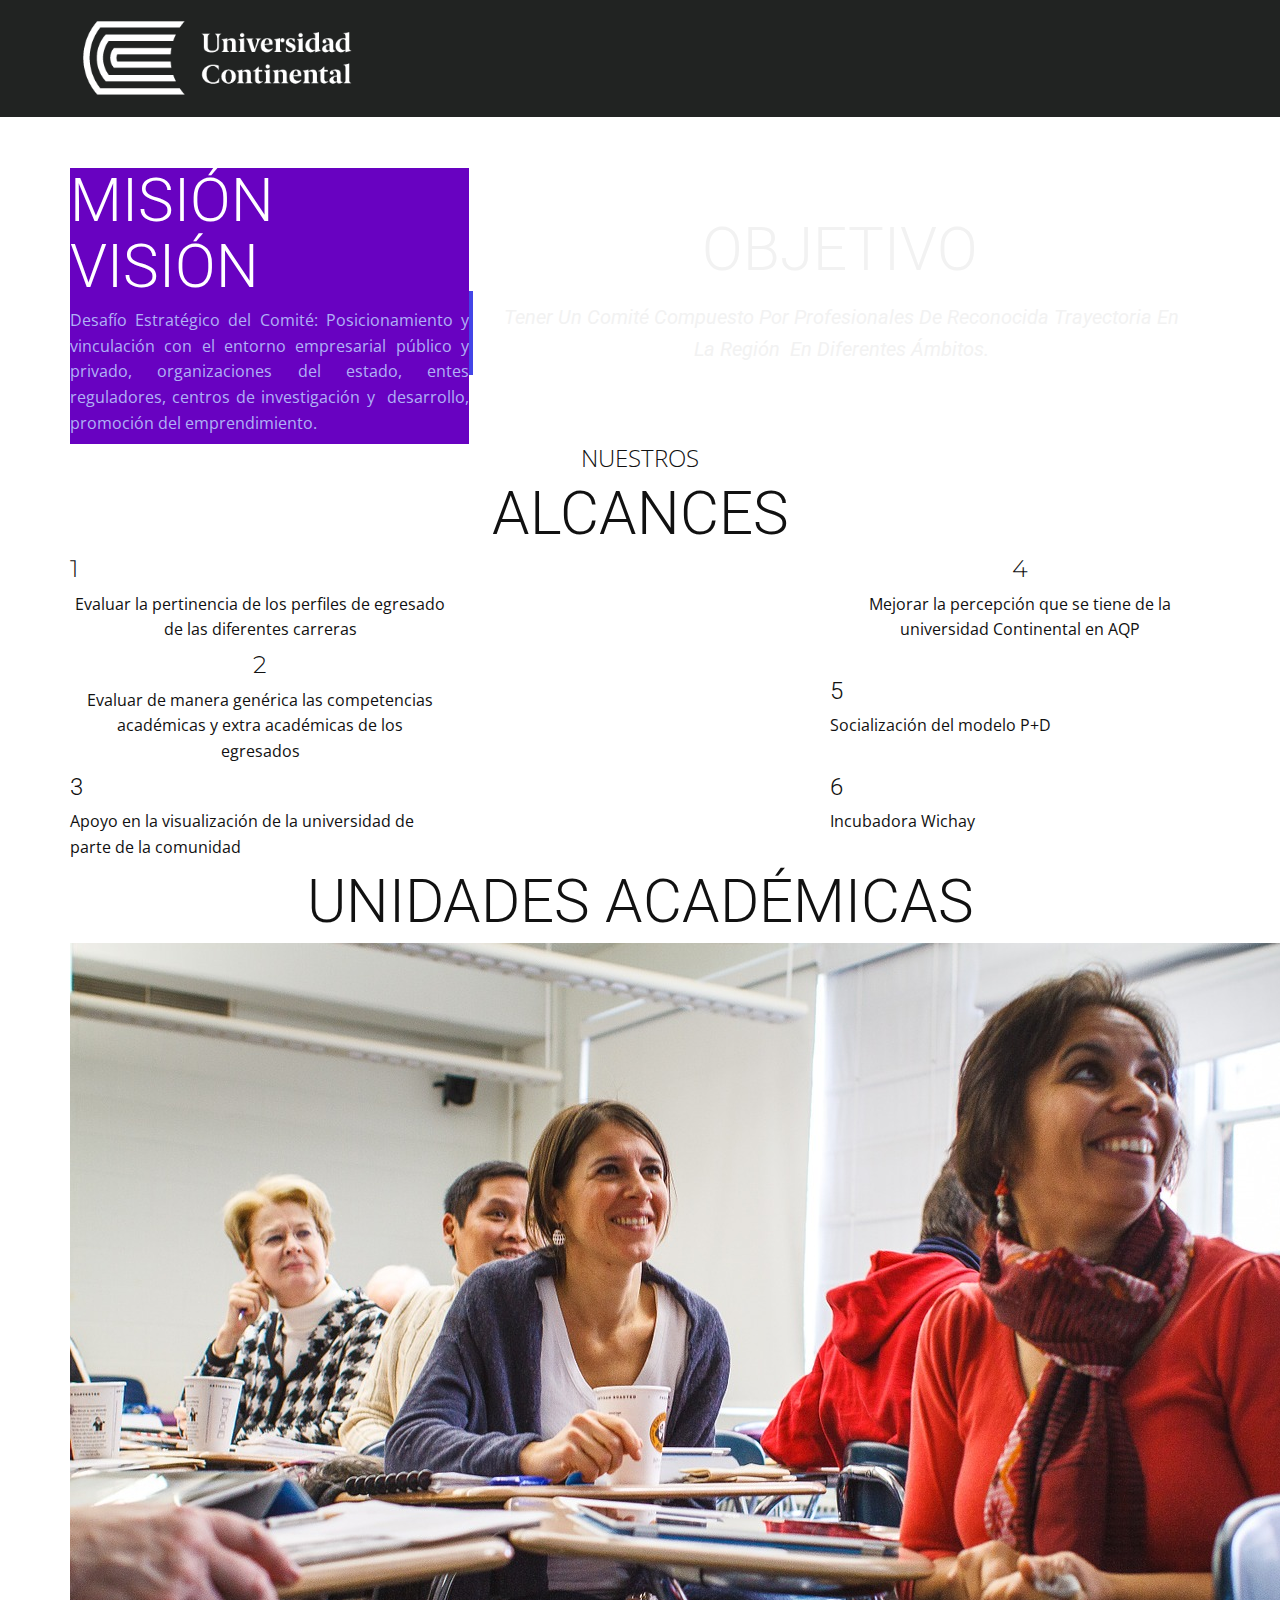
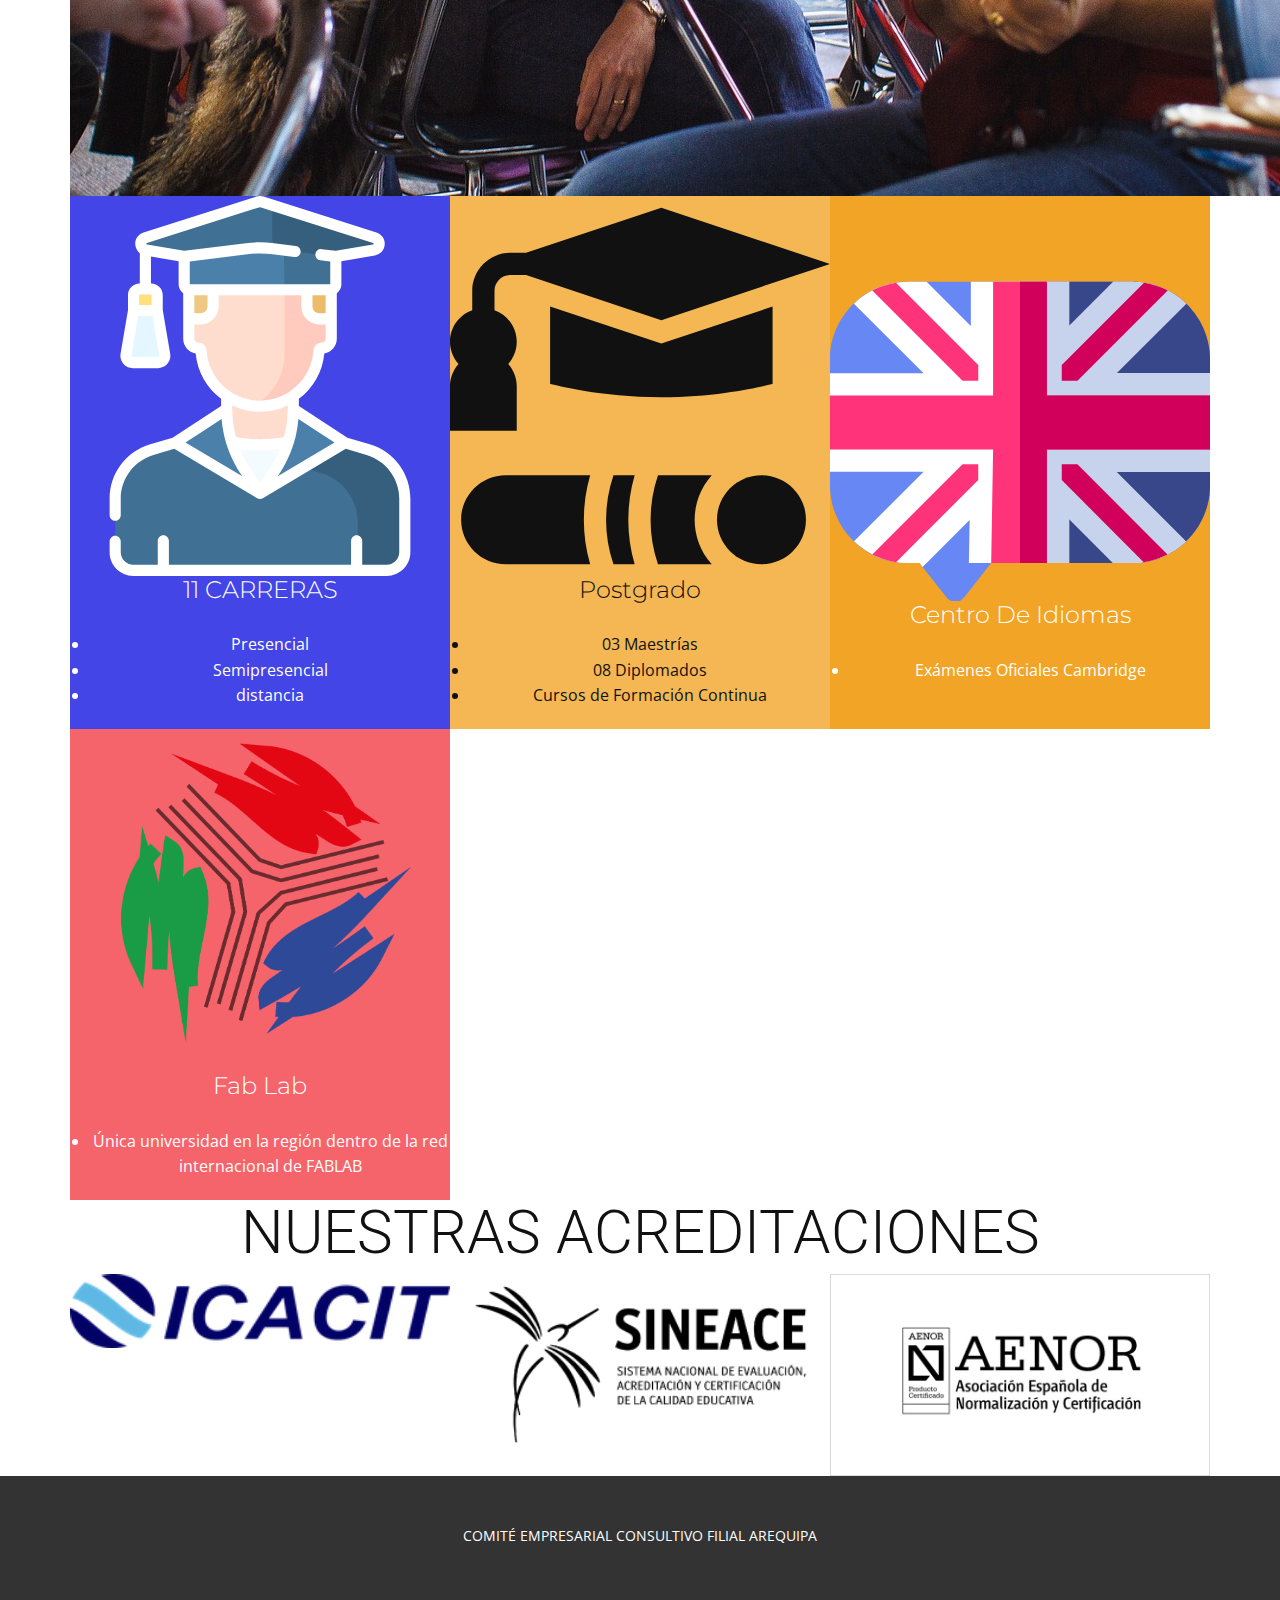
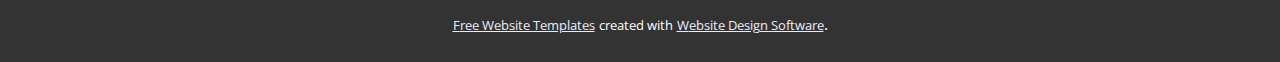
==== index.html @ 13a8678d "Add files via upload" ====
<!DOCTYPE html>
<html style="font-size: 16px;">
  <head>
    <meta name="viewport" content="width=device-width, initial-scale=1.0">
    <meta charset="utf-8">
    <meta name="keywords" content="ProfessionalFinance services, Our Services, About Us &amp; Our Work, 16, 700, 37, 40, Business Plan Services, 1, 2, 3, Our Clients Say, Our Clients Say">
    <meta name="description" content="">
    <meta name="page_type" content="np-template-header-footer-from-plugin">
    <title>Casa</title>
    <link rel="stylesheet" href="nicepage.css" media="screen">
<link rel="stylesheet" href="Casa.css" media="screen">
    <script class="u-script" type="text/javascript" src="jquery.js" defer=""></script>
    <script class="u-script" type="text/javascript" src="nicepage.js" defer=""></script>
    <meta name="generator" content="Nicepage 3.10.2, nicepage.com">
    <link id="u-theme-google-font" rel="stylesheet" href="https://fonts.googleapis.com/css?family=Montserrat:100,100i,200,200i,300,300i,400,400i,500,500i,600,600i,700,700i,800,800i,900,900i|Open+Sans:300,300i,400,400i,600,600i,700,700i,800,800i">
    <link id="u-page-google-font" rel="stylesheet" href="https://fonts.googleapis.com/css?family=Roboto:100,100i,300,300i,400,400i,500,500i,700,700i,900,900i">
    
    
    
    
    
    
    <script type="application/ld+json">{
		"@context": "http://schema.org",
		"@type": "Organization",
		"name": "",
		"url": "index.html",
		"logo": "images/logo_uc_blanco_1.png"
}</script>
    <meta property="og:title" content="Casa">
    <meta property="og:type" content="website">
    <meta name="theme-color" content="#4345e7">
    <link rel="canonical" href="index.html">
    <meta property="og:url" content="index.html">
  </head>
  <body data-home-page="Casa.html" data-home-page-title="Casa" class="u-body"><header class="u-clearfix u-custom-color-2 u-header u-sticky u-header" id="sec-3cd6"><div class="u-clearfix u-sheet u-valign-middle-lg u-valign-middle-md u-valign-middle-xl u-sheet-1">
        <a href="https://nicepage.com" class="u-image u-logo u-image-1" data-image-width="406" data-image-height="143">
          <img src="images/logo_uc_blanco_1.png" class="u-logo-image u-logo-image-1" data-image-width="232.3077">
        </a>
      </div></header>
    <section class="u-align-center u-clearfix u-image u-shading u-section-1" id="carousel_ea40" data-image-width="800" data-image-height="500">
      <div class="u-clearfix u-sheet u-valign-middle u-sheet-1">
        <h2 class="u-text u-text-body-alt-color u-text-1">COMITÉ CONSULTIVO FILIAL AREQUIPA</h2>
      </div>
    </section>
    <section class="u-clearfix u-image u-section-2" id="carousel_1206">
      <div class="u-clearfix u-sheet u-valign-middle u-sheet-1">
        <div class="u-clearfix u-layout-wrap u-layout-wrap-1">
          <div class="u-layout">
            <div class="u-layout-row">
              <div class="u-container-style u-custom-color-1 u-layout-cell u-left-cell u-size-21-lg u-size-21-xl u-size-23-md u-size-23-sm u-size-23-xs u-layout-cell-1">
                <div class="u-container-layout u-container-layout-1">
                  <h1 class="u-align-left u-custom-font u-font-roboto u-text u-text-1">mISIÓN VISIÓN</h1>
                  <p class="u-align-justify u-large-text u-text u-text-palette-1-light-2 u-text-variant u-text-2">Desafío Estratégico del Comité: Posicionamiento y vinculación con el entorno empresarial público y privado, organizaciones del estado, entes reguladores, centros de investigación y&nbsp; desarrollo, promoción del emprendimiento.</p>
                </div>
              </div>
              <div class="u-align-center u-container-style u-layout-cell u-right-cell u-size-37-md u-size-37-sm u-size-37-xs u-size-39-lg u-size-39-xl u-layout-cell-2">
                <div class="u-container-layout u-valign-middle u-container-layout-2">
                  <h1 class="u-custom-font u-font-roboto u-text u-text-grey-5 u-text-3">oBJETIVO</h1>
                  <blockquote class="u-custom-font u-font-roboto u-text u-text-default u-text-grey-5 u-text-4">Tener Un Comité Compuesto Por Profesionales De Reconocida Trayectoria En La Región&nbsp;&nbsp;En Diferentes Ámbitos.</blockquote>
                </div>
              </div>
            </div>
          </div>
        </div>
      </div>
    </section>
    <section class="u-align-center u-clearfix u-white u-section-3" id="carousel_85ff">
      <div class="u-clearfix u-sheet u-valign-bottom-lg u-valign-bottom-xl u-sheet-1">
        <h4 class="u-custom-font u-text u-text-font u-text-1">NUESTROS</h4>
        <h1 class="u-custom-font u-font-roboto u-text u-text-2">aLCANCES</h1>
        <div class="u-clearfix u-expanded-width-md u-expanded-width-sm u-expanded-width-xs u-layout-wrap u-layout-wrap-1">
          <div class="u-gutter-0 u-layout">
            <div class="u-layout-row">
              <div class="u-size-20 u-size-30-md">
                <div class="u-layout-col">
                  <div class="u-align-center-lg u-align-center-md u-align-center-sm u-align-center-xs u-container-style u-layout-cell u-size-20 u-layout-cell-1">
                    <div class="u-container-layout u-container-layout-1">
                      <h4 class="u-align-left-xl u-text u-text-3">1</h4>
                      <p class="u-text u-text-4">Evaluar la pertinencia de los perfiles de egresado de las diferentes carreras</p>
                    </div>
                  </div>
                  <div class="u-align-center-lg u-align-center-md u-align-center-sm u-align-center-xs u-container-style u-layout-cell u-size-20 u-layout-cell-2">
                    <div class="u-container-layout u-container-layout-2">
                      <h4 class="u-text u-text-5">2</h4>
                      <p class="u-text u-text-6">Evaluar de manera genérica las competencias académicas y extra académicas de los <br>egresados
                      </p>
                    </div>
                  </div>
                  <div class="u-align-center-lg u-align-center-md u-align-center-sm u-align-center-xs u-align-left-xl u-container-style u-layout-cell u-size-20 u-layout-cell-3">
                    <div class="u-container-layout u-container-layout-3">
                      <h4 class="u-custom-font u-font-roboto u-text u-text-default u-text-7">3</h4>
                      <p class="u-text u-text-default u-text-8">Apoyo en la visualización de la universidad de parte de la comunidad</p>
                    </div>
                  </div>
                </div>
              </div>
              <div class="u-size-20 u-size-30-md">
                <div class="u-layout-col">
                  <div class="u-container-style u-image u-layout-cell u-size-60 u-image-1" data-image-width="1280" data-image-height="732">
                    <div class="u-container-layout u-container-layout-4"></div>
                  </div>
                </div>
              </div>
              <div class="u-size-20 u-size-60-md">
                <div class="u-layout-col">
                  <div class="u-align-center-lg u-align-center-md u-align-center-sm u-align-center-xs u-container-style u-layout-cell u-size-20 u-layout-cell-5">
                    <div class="u-container-layout u-container-layout-5">
                      <h4 class="u-text u-text-9">4</h4>
                      <p class="u-text u-text-10">Mejorar la percepción que se tiene de la universidad Continental en AQP</p>
                    </div>
                  </div>
                  <div class="u-align-center-lg u-align-center-md u-align-center-sm u-align-center-xs u-container-style u-layout-cell u-size-20 u-layout-cell-6">
                    <div class="u-container-layout u-container-layout-6">
                      <h4 class="u-custom-font u-font-roboto u-text u-text-default u-text-11">5</h4>
                      <p class="u-text u-text-default u-text-12">Socialización del modelo P+D</p>
                    </div>
                  </div>
                  <div class="u-align-center-lg u-align-center-md u-align-center-sm u-align-center-xs u-container-style u-layout-cell u-size-20 u-layout-cell-7">
                    <div class="u-container-layout u-container-layout-7">
                      <h4 class="u-custom-font u-font-roboto u-text u-text-default u-text-13">6</h4>
                      <p class="u-text u-text-default u-text-14">Incubadora Wichay</p>
                    </div>
                  </div>
                </div>
              </div>
            </div>
          </div>
        </div>
      </div>
    </section>
    <section class="u-align-center u-clearfix u-white u-section-4" id="carousel_fc03">
      <div class="u-clearfix u-sheet u-valign-middle-md u-valign-middle-sm u-sheet-1">
        <h1 class="u-align-center u-custom-font u-font-roboto u-text u-text-1">uNIDADES aCADÉMICAS</h1>
        <img alt="" class="u-expanded-width-md u-expanded-width-sm u-expanded-width-xs u-image u-image-default u-image-1" src="images/57f946d81ecc27d49d9ac5e6962495022884e57f2d7a01cad38e798a7e1b805c81879286e098bb9bdacd42f6524d124e9069b813cb962ff8c41f52_1280.jpg" data-image-width="1280" data-image-height="853">
        <div class="u-expanded-width-md u-expanded-width-sm u-expanded-width-xs u-list u-repeater u-list-1">
          <div class="u-align-center u-container-style u-custom-background u-list-item u-palette-1-base u-repeater-item u-list-item-1">
            <div class="u-container-layout u-similar-container u-valign-middle u-container-layout-1"><span class="u-icon u-icon-1"><svg class="u-svg-link" preserveAspectRatio="xMidYMin slice" viewBox="0 0 512 512" style=""><use xmlns:xlink="http://www.w3.org/1999/xlink" xlink:href="#svg-9f72"></use></svg><svg class="u-svg-content" viewBox="0 0 512 512" id="svg-9f72"><g><g><g><path d="m352.371 368.38-51.493-56.282v-68.465h-89.789v68.487l-50.921 56.26z" fill="#ffddce"></path><path d="m401.69 341.695-75.059-22.036-70.631 80.989-70.619-80.983-75.066 22.032c-29.301 8.6-49.428 35.483-49.428 66.02v72.434c0 13.448 10.901 24.349 24.349 24.349h341.527c13.448 0 24.349-10.901 24.349-24.349v-72.438c.001-30.535-20.124-57.417-49.422-66.018z" fill="#407093"></path><g><path d="m401.69 341.695-75.059-22.036-34.894 40.012 46.629 13.69c29.298 8.601 49.423 35.483 49.423 66.018v65.121h38.975c13.448 0 24.349-10.902 24.349-24.349v-72.438c0-30.535-20.125-57.417-49.423-66.018z" fill="#365e7d"></path>
</g>
</g><g><g><path d="m117.459 154.258-7.688-8.479h-16.434l-7.688 8.479-10.133 59.475c-.956 5.614 3.369 10.738 9.063 10.738h33.949c5.695 0 10.02-5.124 9.063-10.738z" fill="#e4f6ff"></path><g><g><g><g><path d="m297.552 58.569h-1.654-79.827-1.654c-30.054 0-54.418 24.364-54.418 54.418v.857 59.561h191.971v-59.561-.857c0-30.054-24.364-54.418-54.418-54.418z" fill="#efc984"></path>
</g>
</g>
</g>
</g><path d="m297.552 58.569h-1.654-7.045v114.836h63.117v-59.561-.857c0-30.054-24.364-54.418-54.418-54.418z" fill="#eabc6b"></path><path d="m335.647 165.477c-9.087 0-16.453-7.366-16.453-16.453v-25.013h-126.388v25.013c0 9.087-7.366 16.453-16.453 16.453h-16.338v26.905c0 6.875 5.573 12.448 12.448 12.448 2.169 0 3.934 1.699 4.071 3.864 2.625 41.616 37.189 74.561 79.467 74.561 42.278 0 76.842-32.946 79.467-74.561.137-2.165 1.902-3.864 4.071-3.864 6.875 0 12.448-5.573 12.448-12.448v-26.905z" fill="#ffddce"></path><path d="m335.647 165.477c-9.087 0-16.453-7.366-16.453-16.453v-25.013h-30.342v92.601c-1.376 28.608-17.839 53.247-41.602 66.15 2.875.314 5.79.492 8.749.492 42.278 0 76.842-32.945 79.467-74.561.137-2.165 1.902-3.864 4.071-3.864 6.875 0 12.448-5.573 12.448-12.448v-26.905h-16.338z" fill="#ffcbbe"></path><path d="m253.41 7.903-152.1 48.379c-8.485 2.699-7.629 14.974 1.149 16.469l153.526 26.148 153.525-26.149c8.777-1.495 9.633-13.77 1.149-16.469l-152.1-48.379c-1.675-.532-3.474-.532-5.149.001z" fill="#407093"></path><path d="m350.792 126.379h-189.584c-4.065 0-7.361-3.296-7.361-7.361v-37.516l84.186-10.417c11.922-1.475 23.98-1.475 35.902-.001l84.218 10.418v37.516c0 4.065-3.296 7.361-7.361 7.361z" fill="#4a80aa"></path><g><path d="m410.659 56.281-138.129-43.935v44.018c0 9.043 7.297 16.376 16.323 16.446v20.49l120.658-20.55c8.777-1.495 9.633-13.77 1.148-16.469z" fill="#365e7d"></path>
</g><path d="m288.853 72.93v53.449h61.939c4.065 0 7.361-3.296 7.361-7.361v-37.516z" fill="#407093"></path><path d="m117.459 154.258h-31.81v-20.881c0-4.437 3.597-8.034 8.034-8.034h15.743c4.437 0 8.034 3.597 8.034 8.034v20.881z" fill="#ffe07d"></path>
</g>
</g><g fill="#4a80aa"><path d="m300.878 287.034c0 29.129-8.456 57.631-24.34 82.047l-20.538 31.567 114.581-68.086z"></path><path d="m211.122 287.034c0 29.129 8.456 57.631 24.34 82.047l20.538 31.567-114.581-68.086z"></path>
</g><g><path d="m294.247 331.144c-11.784 2.594-24.698 4.033-38.247 4.033s-26.463-1.439-38.247-4.033c4.091 13.339 10.021 26.12 17.71 37.937l20.537 31.567 20.537-31.567c7.689-11.817 13.619-24.597 17.71-37.937z" fill="#f4fbff"></path>
</g>
</g><path d="m403.802 334.499-30.049-8.823-65.376-42.701v-9.784c18.928-14.277 31.926-36.1 34.342-61.115 9.493-1.528 16.766-9.777 16.766-19.693v-26.905c0-.104-.011-.206-.016-.31v-34.082c3.782-2.708 6.182-7.119 6.182-12.067v-31.19l45.117-7.685c7.415-1.263 12.747-7.152 13.271-14.655.522-7.503-3.941-14.075-11.108-16.354l-152.097-48.378c-3.174-1.01-6.526-1.009-9.698-.001l-152.099 48.379c-7.167 2.279-11.631 8.851-11.108 16.353.332 4.767 2.61 8.877 6.126 11.569v40.787h-.372c-8.565 0-15.533 6.968-15.533 15.533v20.246l-10.027 58.852c-1.733 10.179 6.107 19.496 16.457 19.496h33.949c10.327 0 18.194-9.295 16.457-19.497l-10.027-58.851v-20.246c0-8.565-6.968-15.533-15.533-15.533h-.371v-36.363l37.294 6.352v31.186c0 4.927 2.389 9.331 6.153 12.043l.014 34.419v26.902c0 9.917 7.273 18.165 16.766 19.693 2.415 25.001 15.399 46.814 34.309 61.092v9.83l-65.362 42.693-30.025 8.813c-32.129 9.43-54.815 38.927-54.815 73.215v22.352c0 4.142 3.357 7.5 7.5 7.5s7.5-3.357 7.5-7.5v-22.352c0-27.024 18.109-51.213 44.04-58.823l27.976-8.212 111.766 66.413c2.269 1.348 5.271 1.42 7.662 0l111.773-66.417 27.973 8.212c25.927 7.612 44.036 31.8 44.036 58.822v72.438c0 9.291-7.559 16.85-16.85 16.85h-33.057v-32.328c0-4.142-3.357-7.5-7.5-7.5-4.142 0-7.5 3.357-7.5 7.5v32.328h-245.448v-32.328c0-4.142-3.357-7.5-7.5-7.5s-7.5 3.357-7.5 7.5v32.328h-33.023c-9.291 0-16.85-7.559-16.85-16.85v-15.022c0-4.142-3.357-7.5-7.5-7.5s-7.5 3.357-7.5 7.5v15.021c0 17.562 14.287 31.849 31.849 31.849h341.527c17.562 0 31.849-14.287 31.849-31.849v-72.438c0-33.48-21.912-63.555-54.81-73.214zm-285.274-117.528h-33.948c-1.049 0-1.849-.937-1.671-1.978l9.07-53.236h19.15l9.07 53.235c.177 1.039-.617 1.979-1.671 1.979zm-8.569-83.594v13.381h-16.811v-13.381c0-.295.239-.534.534-.534h15.742c.296-.001.535.239.535.534zm119.218 239.794 2.985 4.588-76.569-45.497 48.601-31.745c2.204 25.86 10.728 50.745 24.983 72.654zm-.052-32.375c17.653 2.508 36.087 2.51 53.75 0-3.413 8.398-7.619 16.502-12.624 24.196l-14.251 21.904-14.251-21.904c-5.005-7.694-9.211-15.798-12.624-24.196zm53.698 32.375c14.255-21.909 22.779-46.794 24.982-72.654l48.601 31.744-76.568 45.498zm43.871-239.292h17.776v24.098h-8.823c-4.937 0-8.954-4.016-8.954-8.953v-15.145zm-223.111-70.45 152.101-48.38c.195-.062.405-.063.603.001l152.1 48.379c.314.1.745.236.69 1.017-.055.78-.5.855-.826.911l-50.288 8.565-18.88-2.335c-4.108-.509-7.854 2.413-8.363 6.523-.508 4.111 2.413 7.855 6.523 8.363l13.41 1.659v30.748l-189.305-.007v-30.742l77.607-9.603c11.304-1.397 22.764-1.397 34.06 0l29.373 3.633c4.11.509 7.855-2.412 8.364-6.522.509-4.111-2.412-7.855-6.522-8.364l-29.373-3.633c-12.517-1.549-25.217-1.549-37.743 0l-83.094 10.282-50.303-8.567c-.326-.056-.771-.131-.826-.911-.054-.781.377-.918.692-1.017zm63.928 94.548-.01-24.098h17.805v15.146c0 4.936-4.016 8.953-8.954 8.953h-8.841zm16.507 50.244c-.386-6.107-5.462-10.891-11.555-10.891-2.729 0-4.949-2.22-4.949-4.948v-19.405h8.838c13.207 0 23.953-10.745 23.953-23.952v-15.146h111.389v15.146c0 13.207 10.746 23.952 23.953 23.952h8.838v19.405c0 2.728-2.22 4.948-4.949 4.948-6.093 0-11.169 4.784-11.555 10.892-2.389 37.869-34.007 67.534-71.982 67.534s-69.592-29.665-71.981-67.535zm71.982 82.534c13.339 0 26.017-3.05 37.378-8.473v4.753c0 12.823-1.73 25.472-5.061 37.672-20.382 3.886-43.425 4.043-64.634 0-3.331-12.199-5.061-24.848-5.061-37.672 0-.159-.022-.314-.032-.471-.002-.031.001-.062-.001-.093v-4.204c11.369 5.432 24.059 8.488 37.411 8.488z"></path>
</g></svg>
            
            
          </span>
              <h4 class="u-align-center u-text u-text-2">11 cARRERAS</h4>
              <ul class="u-align-center u-text u-text-3">
                <li>Presencial</li>
                <li>Semipresencial</li>
                <li>distancia</li>
              </ul>
            </div>
          </div>
          <div class="u-align-center u-container-style u-custom-background u-list-item u-palette-3-light-1 u-repeater-item u-list-item-2">
            <div class="u-container-layout u-similar-container u-valign-middle u-container-layout-2"><span class="u-icon u-icon-2"><svg class="u-svg-link" preserveAspectRatio="xMidYMin slice" viewBox="0 0 512.435 512.435" style=""><use xmlns:xlink="http://www.w3.org/1999/xlink" xlink:href="#svg-645d"></use></svg><svg class="u-svg-content" viewBox="0 0 512.435 512.435" id="svg-645d"><g><path d="m420 376.624c-33.084 0-60 26.916-60 60s26.916 60 60 60c33.085 0 60.001-26.916 60.001-60s-26.916-60-60.001-60z"></path><path d="m220.442 376.624c-13.264 39.037-13.264 80.963 0 120h28.561c-11.358-39.293-11.358-80.707 0-120z"></path><path d="m75 376.624c-33.084 0-60 26.916-60 60s26.916 60 60 60h114.012c-11.356-39.292-11.356-80.709 0-120z"></path><path d="m280.452 376.624c-13.263 39.035-13.263 80.963 0 120h72.528c-30.651-34.205-30.64-85.812 0-120z"></path><path d="m135 149.057v104.599c7.667 1.316 67.309 17.786 150 17.786 83.036 0 142.222-16.45 150-17.786v-104.599l-150 50z"></path><path d="m90 256.624c0-11.518-4.353-22.033-11.495-30 7.143-7.969 11.495-18.483 11.495-30 0-19.555-12.541-36.229-30-42.42v-26.08c0-11.855 9.646-21.5 21.5-21.5h21.066l182.434 60.81 227.435-75.811-227.435-75.812-182.434 60.813h-21.066c-28.396 0-51.5 23.103-51.5 51.5v26.08c-17.458 6.191-30 22.865-30 42.42 0 11.517 4.353 22.031 11.495 30-7.142 7.966-11.495 18.482-11.495 30v60h90z"></path>
</g></svg>
            
            
          </span>
              <h4 class="u-align-center u-text u-text-4">Postgrado</h4>
              <ul class="u-align-center u-text u-text-5">
                <li style="">03 Maestrías</li>
                <li style="">08 Diplomados</li>
                <li style="">Cursos de Formación Continua</li>
              </ul>
            </div>
          </div>
          <div class="u-align-center u-container-style u-custom-background u-list-item u-opacity u-opacity-90 u-palette-3-base u-repeater-item u-shape-rectangle">
            <div class="u-container-layout u-similar-container u-valign-middle u-container-layout-3"><span class="u-icon u-icon-3"><svg class="u-svg-link" preserveAspectRatio="xMidYMin slice" viewBox="0 -41 512 512" style=""><use xmlns:xlink="http://www.w3.org/1999/xlink" xlink:href="#svg-6a96"></use></svg><svg class="u-svg-content" viewBox="0 -41 512 512" id="svg-6a96"><path d="m407 0h-302c-57.898438 0-105 47.101562-105 105v168.945312c0 57.898438 47.101562 105 105 105h15.582031l36.519531 46.332032c2.847657 3.609375 7.1875 5.714844 11.78125 5.714844s8.9375-2.105469 11.78125-5.714844l36.519532-46.332032h189.816406c57.898438 0 105-47.101562 105-105v-168.945312c0-57.898438-47.101562-105-105-105zm0 0" fill="#6787f5"></path><path d="m407 0h-151v378.945312h151c57.898438 0 105-47.101562 105-105v-168.945312c0-57.898438-47.101562-105-105-105zm0 0" fill="#38478a"></path><path d="m199.757812 401.054688 17.425782-22.109376zm0 0" fill="#fff"></path><path d="m512 123.253906h-126.121094l93.882813-93.882812c-18.886719-18.175782-44.539063-29.371094-72.761719-29.371094h-25.144531l-59.613281 59.613281v-59.613281h-132.480469v59.613281l-59.613281-59.613281h-25.148438c-28.222656 0-53.875 11.195312-72.761719 29.371094l93.882813 93.882812h-126.121094v132.480469h126.121094l-90.359375 90.355469-3.503907 3.503906c18.886719 18.167969 44.53125 29.351562 72.742188 29.351562h15.582031l4.234375 5.371094 63.335938-63.339844-1.027344 57.96875h135.113281v-59.40625l59.210938 59.40625h25.550781c28.089844 0 53.636719-11.085937 72.496094-29.113281l-3.53125-3.546875-90.25-90.550781h126.285156zm0 0" fill="#fff"></path><path d="m512 123.253906h-126.121094l93.882813-93.882812c-18.886719-18.175782-44.539063-29.371094-72.761719-29.371094h-25.144531l-59.613281 59.613281v-59.613281h-66.242188v378.945312h66.238281v-59.40625l59.210938 59.40625h25.550781c28.089844 0 53.636719-11.085937 72.496094-29.113281l-3.53125-3.546875-90.25-90.550781h126.285156zm0 0" fill="#c7d3ed"></path><path d="m292.238281 153.253906v-153.253906h-72.476562v153.253906h-219.761719v72.480469h219.761719l-2.578125 153.210937h75.054687v-153.210937h219.761719v-72.480469zm0 0" fill="#ff337a"></path><path d="m292.238281 153.253906v-153.253906h-36.238281v378.945312h36.238281v-153.210937h219.761719v-72.480469zm0 0" fill="#d1005b"></path><path d="m199.757812 133.25v-21.210938l-110.8125-110.8125c-11.363281 1.75-22.132812 5.332032-31.996093 10.429688l121.597656 121.59375zm0 0" fill="#ff337a"></path><path d="m455.050781 11.65625c-9.863281-5.097656-20.632812-8.679688-31.996093-10.429688l-110.8125 110.8125v21.210938h21.210937zm0 0" fill="#d1005b"></path><path d="m56.976562 367.304688c9.867188 5.09375 20.636719 8.671874 32.003907 10.421874l110.777343-110.78125v-21.210937h-21.210937zm0 0" fill="#ff337a"></path><path d="m312.242188 245.734375v21.273437l110.398437 110.773438c11.386719-1.710938 22.183594-5.25 32.074219-10.316406l-121.320313-121.730469zm0 0" fill="#d1005b"></path></svg>
            
            
          </span>
              <h4 class="u-align-center u-text u-text-6">Centro de Idiomas</h4>
              <ul class="u-align-center u-text u-text-7">
                <li style="">Exámenes Oficiales Cambridge</li>
              </ul>
            </div>
          </div>
          <div class="u-align-center u-container-style u-list-item u-palette-2-light-1 u-repeater-item u-shape-rectangle u-list-item-4">
            <div class="u-container-layout u-similar-container u-valign-middle u-container-layout-4"><span class="u-file-icon u-icon u-icon-4"><img src="images/logofablabnuevatipo-01-copia.png" alt=""></span>
              <h4 class="u-align-center u-text u-text-8">Fab Lab</h4>
              <ul class="u-align-center u-text u-text-9">
                <li style="">Única universidad en la región dentro de la red internacional de FABLAB</li>
              </ul>
            </div>
          </div>
        </div>
      </div>
    </section>
    <section class="u-align-center u-clearfix u-section-5" id="carousel_25cc">
      <div class="u-clearfix u-sheet u-valign-middle-sm u-sheet-1">
        <h1 class="u-align-center u-custom-font u-font-roboto u-text u-text-1">nUESTRAS ACREDITACIONES</h1>
        <div class="u-expanded-width u-list u-repeater u-list-1">
          <div class="u-align-center u-container-style u-list-item u-repeater-item u-list-item-1">
            <div class="u-container-layout u-similar-container u-valign-bottom-xs u-valign-middle-lg u-valign-middle-md u-container-layout-1">
              <img class="u-expanded-width-xl u-image u-image-contain u-image-1" src="images/ICACIT.png" data-image-width="5932" data-image-height="1171">
            </div>
          </div>
          <div class="u-align-center u-container-style u-list-item u-repeater-item u-video-cover u-list-item-2">
            <div class="u-container-layout u-similar-container u-valign-bottom-xs u-valign-middle-lg u-valign-middle-md u-container-layout-2">
              <img class="u-expanded-width-xl u-image u-image-contain u-image-2" src="images/sineace-logo.png" data-image-width="320" data-image-height="151">
            </div>
          </div>
          <div class="u-align-center u-container-style u-list-item u-repeater-item u-video-cover u-list-item-3">
            <div class="u-container-layout u-similar-container u-valign-bottom-xs u-valign-middle-lg u-valign-middle-md u-container-layout-3">
              <img class="u-expanded-width-xl u-image u-image-3" src="images/aenor-certificacion-firma-digital.png" data-image-width="790" data-image-height="420">
            </div>
          </div>
        </div>
      </div>
    </section>
    
    
    <footer class="u-align-center u-clearfix u-footer u-grey-80 u-footer" id="sec-f456"><div class="u-clearfix u-sheet u-sheet-1">
        <p class="u-small-text u-text u-text-variant u-text-1">COMITÉ EMPRESARIAL CONSULTIVO FILIAL AREQUIPA</p>
      </div></footer>
    <section class="u-backlink u-clearfix u-grey-80">
      <a class="u-link" href="https://nicepage.com/website-templates" target="_blank">
        <span>Free Website Templates</span>
      </a>
      <p class="u-text">
        <span>created with</span>
      </p>
      <a class="u-link" href="https://nicepage.com/" target="_blank">
        <span>Website Design Software</span>
      </a>. 
    </section>
  </body>
</html>
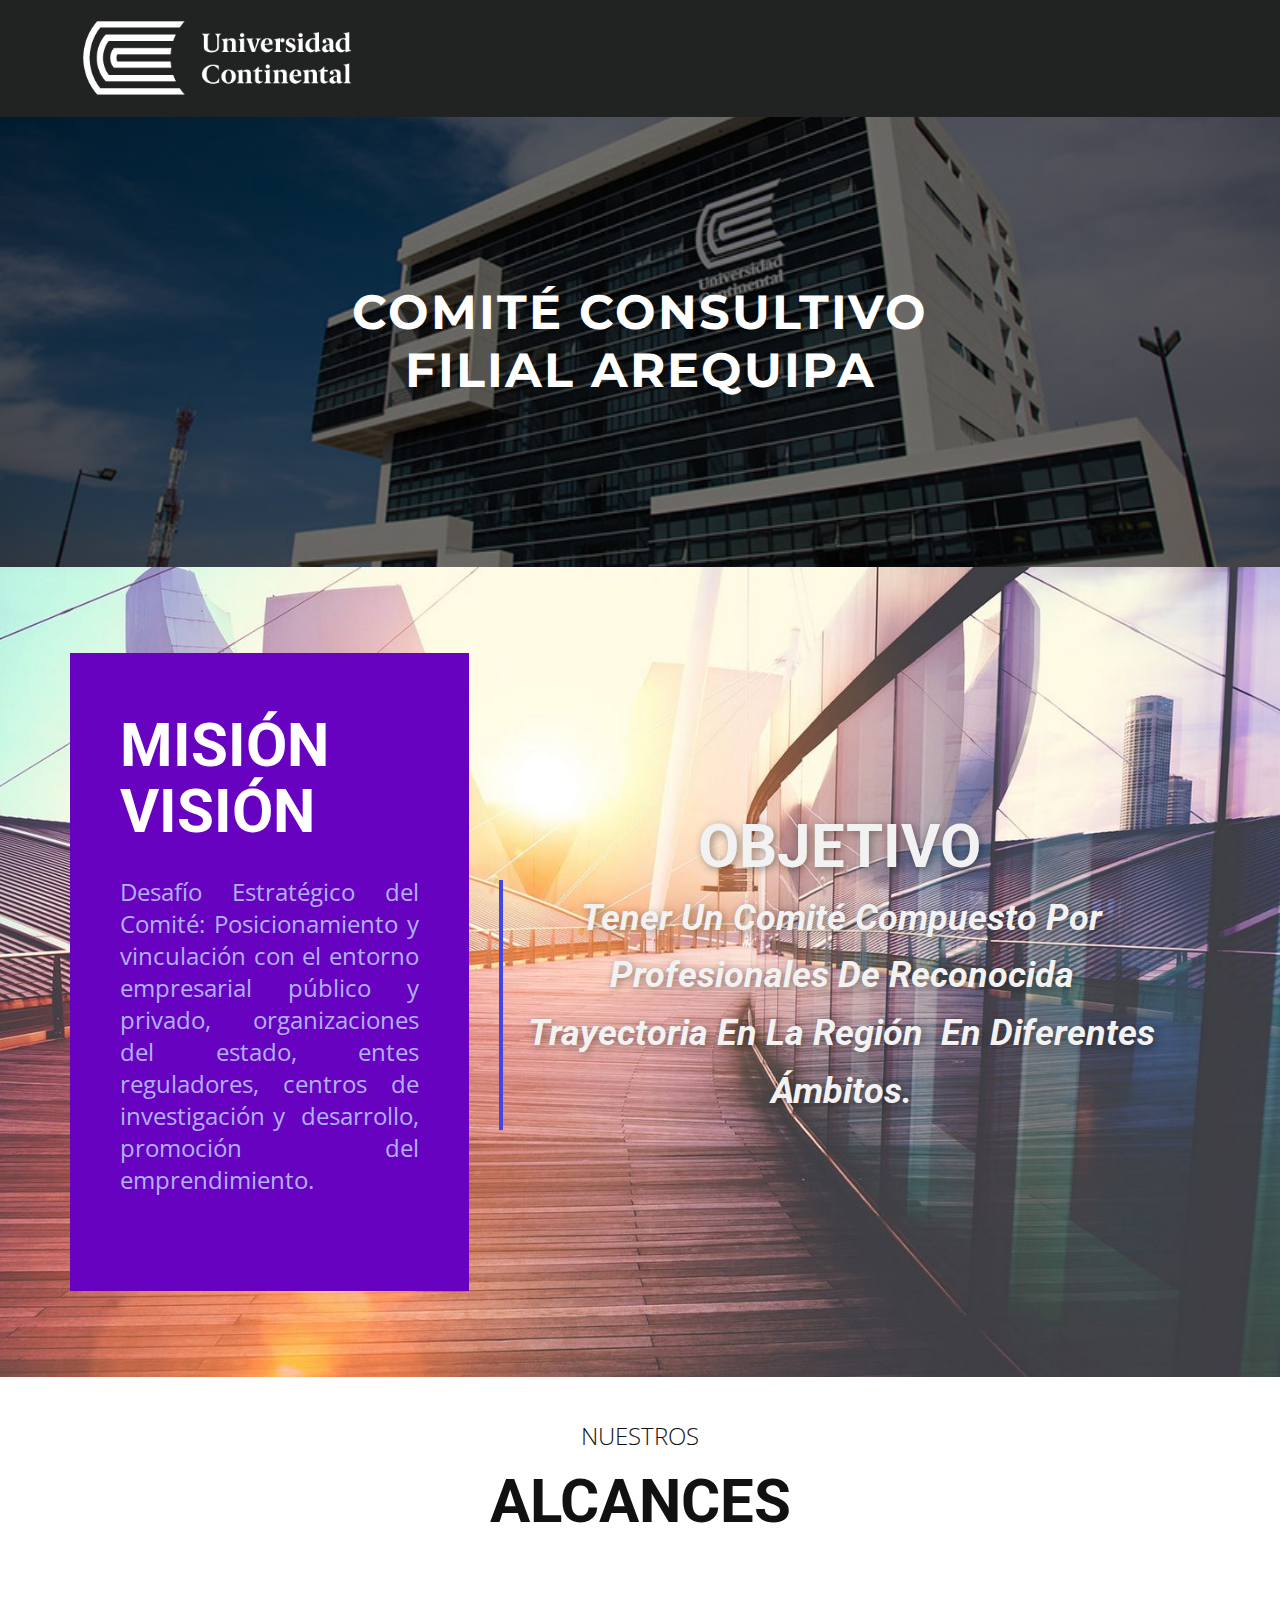
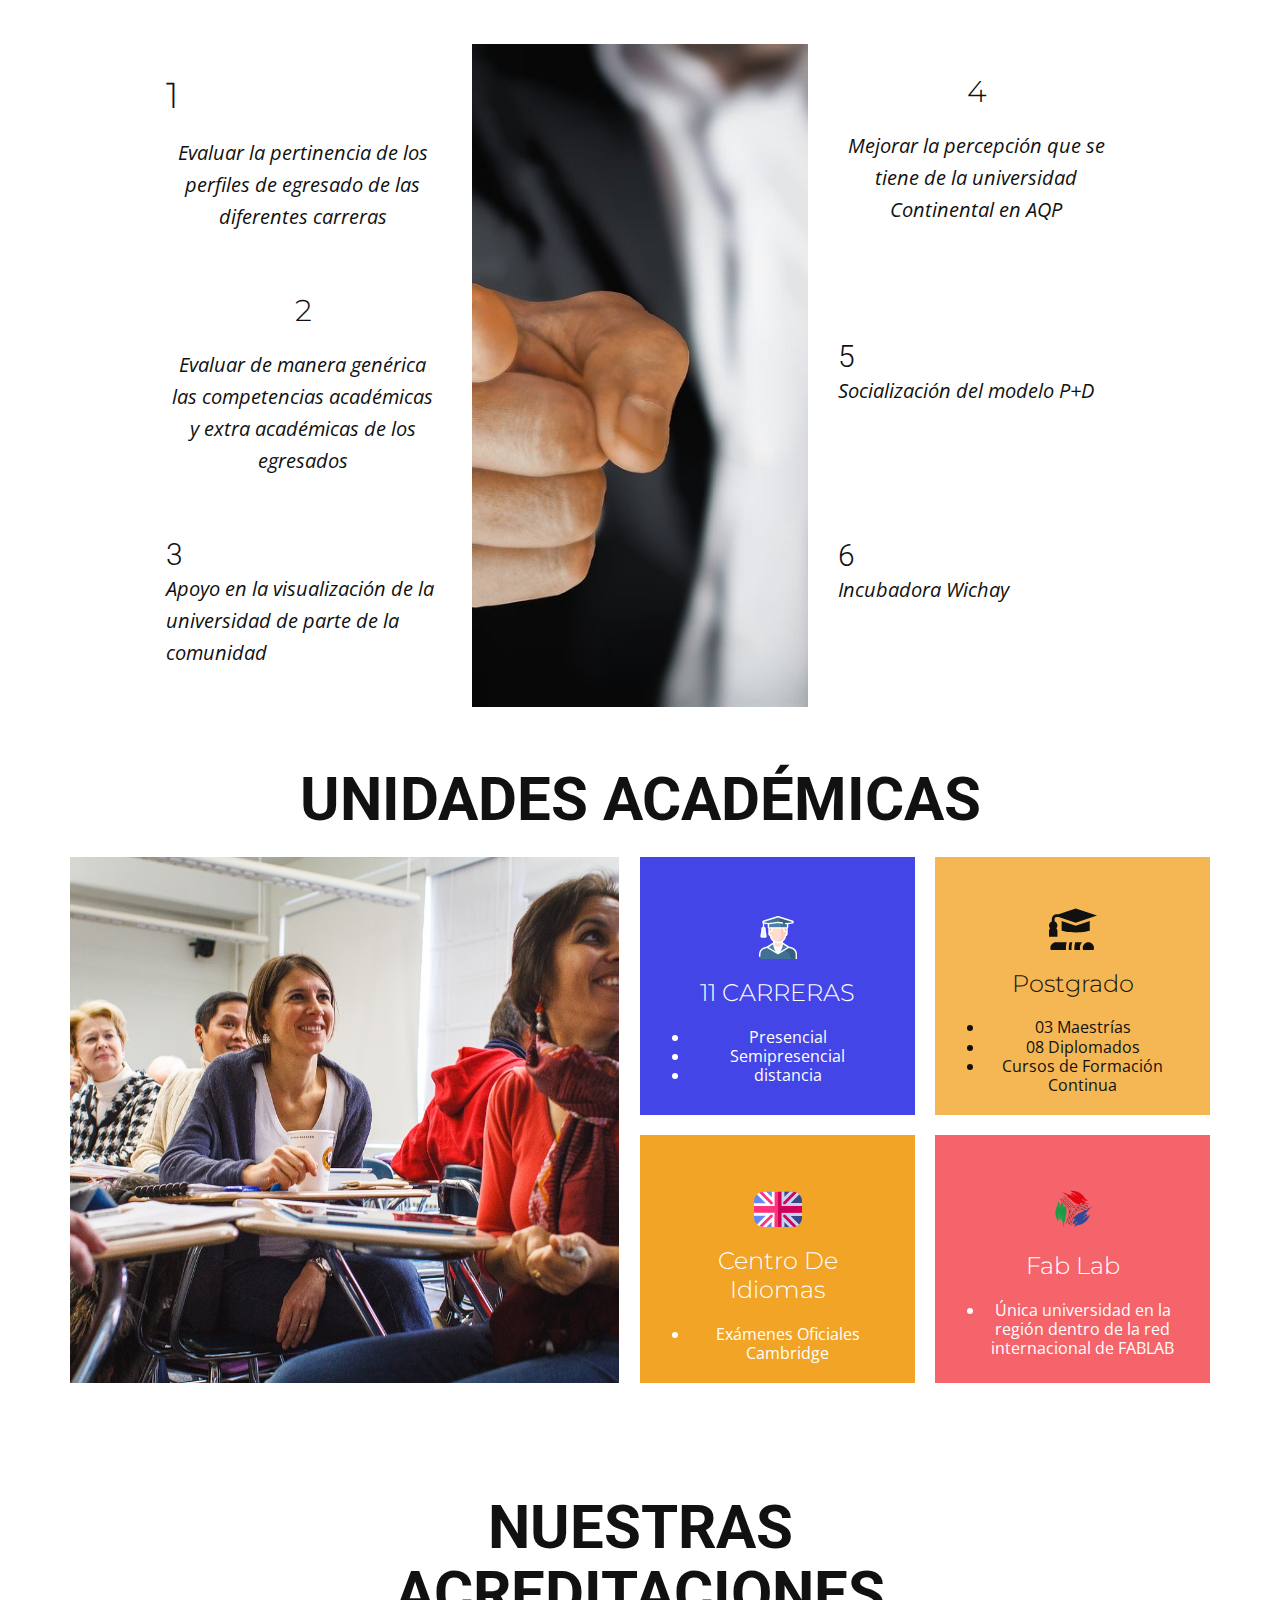
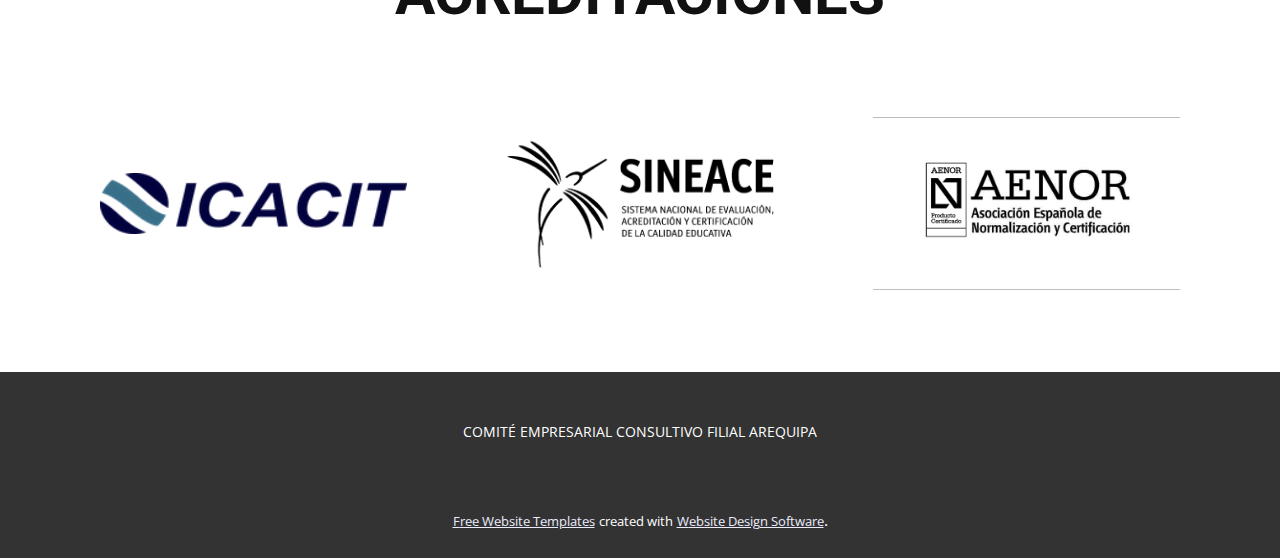
==== commit dedc784f: "2" ====
--- a/index.html
+++ b/index.html
@@ -6,9 +6,9 @@
     <meta name="keywords" content="ProfessionalFinance services, Our Services, About Us &amp; Our Work, 16, 700, 37, 40, Business Plan Services, 1, 2, 3, Our Clients Say, Our Clients Say">
     <meta name="description" content="">
     <meta name="page_type" content="np-template-header-footer-from-plugin">
-    <title>Casa</title>
+    <title>Comite_consultivo_AQP</title>
     <link rel="stylesheet" href="nicepage.css" media="screen">
-<link rel="stylesheet" href="Casa.css" media="screen">
+<link rel="stylesheet" href="Comite_consultivo_AQP.css" media="screen">
     <script class="u-script" type="text/javascript" src="jquery.js" defer=""></script>
     <script class="u-script" type="text/javascript" src="nicepage.js" defer=""></script>
     <meta name="generator" content="Nicepage 3.10.2, nicepage.com">
@@ -27,13 +27,13 @@
 		"url": "index.html",
 		"logo": "images/logo_uc_blanco_1.png"
 }</script>
-    <meta property="og:title" content="Casa">
+    <meta property="og:title" content="Comite_consultivo_AQP">
     <meta property="og:type" content="website">
     <meta name="theme-color" content="#4345e7">
     <link rel="canonical" href="index.html">
     <meta property="og:url" content="index.html">
   </head>
-  <body data-home-page="Casa.html" data-home-page-title="Casa" class="u-body"><header class="u-clearfix u-custom-color-2 u-header u-sticky u-header" id="sec-3cd6"><div class="u-clearfix u-sheet u-valign-middle-lg u-valign-middle-md u-valign-middle-xl u-sheet-1">
+  <body data-home-page="Comite_consultivo_AQP.html" data-home-page-title="Comite_consultivo_AQP" class="u-body"><header class="u-clearfix u-custom-color-2 u-header u-sticky u-header" id="sec-3cd6"><div class="u-clearfix u-sheet u-valign-middle-lg u-valign-middle-md u-valign-middle-xl u-sheet-1">
         <a href="https://nicepage.com" class="u-image u-logo u-image-1" data-image-width="406" data-image-height="143">
           <img src="images/logo_uc_blanco_1.png" class="u-logo-image u-logo-image-1" data-image-width="232.3077">
         </a>
--- a/nicepage.css
+++ b/nicepage.css
@@ -1,365 +1,365 @@
-/*begin-commonstyles library*//*!
- * froala_editor v3.2.3 (https://www.froala.com/wysiwyg-editor)
- * License https://froala.com/wysiwyg-editor/terms/
- * Copyright 2014-2020 Froala Labs
- */
-
-.fr-clearfix::after {
-  clear: both;
-  display: block;
-  content: "";
-  height: 0; }
-
-.fr-hide-by-clipping {
-  position: absolute;
-  width: 1px;
-  height: 1px;
-  padding: 0;
-  margin: -1px;
-  overflow: hidden;
-  clip: rect(0, 0, 0, 0);
-  border: 0; }
-
-.fr-view img.fr-rounded, .fr-view .fr-img-caption.fr-rounded img {
-  border-radius: 10px;
-  -moz-border-radius: 10px;
-  -webkit-border-radius: 10px;
-  -moz-background-clip: padding;
-  -webkit-background-clip: padding-box;
-  background-clip: padding-box; }
-
-.fr-view img.fr-shadow, .fr-view .fr-img-caption.fr-shadow img {
-  -webkit-box-shadow: 10px 10px 5px 0px #cccccc;
-  -moz-box-shadow: 10px 10px 5px 0px #cccccc;
-  box-shadow: 10px 10px 5px 0px #cccccc; }
-
-.fr-view img.fr-bordered, .fr-view .fr-img-caption.fr-bordered img {
-  border: solid 5px #CCC; }
-
-.fr-view img.fr-bordered {
-  -webkit-box-sizing: content-box;
-  -moz-box-sizing: content-box;
-  box-sizing: content-box; }
-
-.fr-view .fr-img-caption.fr-bordered img {
-  -webkit-box-sizing: border-box;
-  -moz-box-sizing: border-box;
-  box-sizing: border-box; }
-
-.fr-view {
-  word-wrap: break-word; }
-  .fr-view span[style~="color:"] a {
-    color: inherit; }
-  .fr-view strong {
-    font-weight: 700; }
-  .fr-view table {
-    border: none;
-    border-collapse: collapse;
-    empty-cells: show;
-    max-width: 100%; }
-    .fr-view table td {
-      min-width: 5px; }
-    .fr-view table.fr-dashed-borders td, .fr-view table.fr-dashed-borders th {
-      border-style: dashed; }
-    .fr-view table.fr-alternate-rows tbody tr:nth-child(2n) {
-      background: whitesmoke; }
-    .fr-view table td, .fr-view table th {
-      border: 1px solid #DDD; }
-      .fr-view table td:empty, .fr-view table th:empty {
-        height: 20px; }
-      .fr-view table td.fr-highlighted, .fr-view table th.fr-highlighted {
-        border: 1px double red; }
-      .fr-view table td.fr-thick, .fr-view table th.fr-thick {
-        border-width: 2px; }
-    .fr-view table th {
-      background: #ececec; }
-  .fr-view hr {
-    clear: both;
-    user-select: none;
-    -o-user-select: none;
-    -moz-user-select: none;
-    -khtml-user-select: none;
-    -webkit-user-select: none;
-    -ms-user-select: none;
-    break-after: always;
-    page-break-after: always; }
-  .fr-view .fr-file {
-    position: relative; }
-    .fr-view .fr-file::after {
-      position: relative;
-      content: "\1F4CE";
-      font-weight: normal; }
-  .fr-view pre {
-    white-space: pre-wrap;
-    word-wrap: break-word;
-    overflow: visible; }
-/*.fr-view[dir="rtl"] blockquote {
-  border-left: none;
-  border-right: solid 2px #5E35B1;
-  margin-right: 0;
-  padding-right: 5px;
-  padding-left: 0; }
-  .fr-view[dir="rtl"] blockquote blockquote {
-    border-color: #00BCD4; }
-    .fr-view[dir="rtl"] blockquote blockquote blockquote {
-      border-color: #43A047; }
-.fr-view blockquote {
-  border-left: solid 2px #5E35B1;
-  margin-left: 0;
-  padding-left: 5px;
-  color: #5E35B1; }
-  .fr-view blockquote blockquote {
-    border-color: #00BCD4;
-    color: #00BCD4; }
-    .fr-view blockquote blockquote blockquote {
-      border-color: #43A047;
-      color: #43A047; }*/
-  .fr-view span.fr-emoticon {
-    font-weight: normal;
-    font-family: "Apple Color Emoji","Segoe UI Emoji","NotoColorEmoji","Segoe UI Symbol","Android Emoji","EmojiSymbols";
-    display: inline;
-    line-height: 0; }
-    .fr-view span.fr-emoticon.fr-emoticon-img {
-      background-repeat: no-repeat !important;
-      font-size: inherit;
-      height: 1em;
-      width: 1em;
-      min-height: 20px;
-      min-width: 20px;
-      display: inline-block;
-      margin: -.1em .1em .1em;
-      line-height: 1;
-      vertical-align: middle; }
-  .fr-view .fr-text-gray {
-    color: #AAA !important; }
-  .fr-view .fr-text-bordered {
-    border-top: solid 1px #222;
-    border-bottom: solid 1px #222;
-    padding: 10px 0; }
-  .fr-view .fr-text-spaced {
-    letter-spacing: 1px; }
-  .fr-view .fr-text-uppercase {
-    text-transform: uppercase; }
-  .fr-view .fr-class-highlighted {
-    background-color: #ffff00; }
-  .fr-view .fr-class-code {
-    border-color: #cccccc;
-    border-radius: 2px;
-    -moz-border-radius: 2px;
-    -webkit-border-radius: 2px;
-    -moz-background-clip: padding;
-    -webkit-background-clip: padding-box;
-    background-clip: padding-box;
-    background: #f5f5f5;
-    padding: 10px;
-    font-family: "Courier New", Courier, monospace; }
-  .fr-view .fr-class-transparency {
-    opacity: 0.5; }
-  .fr-view img {
-    position: relative;
-    max-width: 100%; }
-    .fr-view img.fr-dib {
-      margin: 10px auto;
-      display: block;
-      float: none;
-      vertical-align: top; }
-      .fr-view img.fr-dib.fr-fil {
-        margin-left: 0;
-        text-align: left; }
-      .fr-view img.fr-dib.fr-fir {
-        margin-right: 0;
-        text-align: right; }
-    .fr-view img.fr-dii {
-      display: inline-block;
-      float: none;
-      vertical-align: bottom;
-      margin-left: 5px;
-      margin-right: 5px;
-      max-width: calc(100% - (2 * 5px)); }
-      .fr-view img.fr-dii.fr-fil {
-        float: left;
-        margin: 10px 15px 10px 0;
-        max-width: calc(100% - 5px); }
-      .fr-view img.fr-dii.fr-fir {
-        float: right;
-        margin: 10px 0 10px 15px;
-        max-width: calc(100% - 5px); }
-  .fr-view span.fr-img-caption {
-    position: relative;
-    max-width: 100%; }
-    .fr-view span.fr-img-caption.fr-dib {
-      margin: 5px auto;
-      display: block;
-      float: none;
-      vertical-align: top; }
-      .fr-view span.fr-img-caption.fr-dib.fr-fil {
-        margin-left: 0;
-        text-align: left; }
-      .fr-view span.fr-img-caption.fr-dib.fr-fir {
-        margin-right: 0;
-        text-align: right; }
-    .fr-view span.fr-img-caption.fr-dii {
-      display: inline-block;
-      float: none;
-      vertical-align: bottom;
-      margin-left: 5px;
-      margin-right: 5px;
-      max-width: calc(100% - (2 * 5px)); }
-      .fr-view span.fr-img-caption.fr-dii.fr-fil {
-        float: left;
-        margin: 5px 5px 5px 0;
-        max-width: calc(100% - 5px); }
-      .fr-view span.fr-img-caption.fr-dii.fr-fir {
-        float: right;
-        margin: 5px 0 5px 5px;
-        max-width: calc(100% - 5px); }
-  .fr-view .fr-video {
-    text-align: center;
-    position: relative; }
-    .fr-view .fr-video.fr-rv {
-      padding-bottom: 56.25%;
-      padding-top: 30px;
-      height: 0;
-      overflow: hidden; }
-      .fr-view .fr-video.fr-rv > iframe, .fr-view .fr-video.fr-rv object, .fr-view .fr-video.fr-rv embed {
-        position: absolute !important;
-        top: 0;
-        left: 0;
-        width: 100%;
-        height: 100%; }
-    .fr-view .fr-video > * {
-      -webkit-box-sizing: content-box;
-      -moz-box-sizing: content-box;
-      box-sizing: content-box;
-      max-width: 100%;
-      border: none; }
-    .fr-view .fr-video.fr-dvb {
-      display: block;
-      clear: both; }
-      .fr-view .fr-video.fr-dvb.fr-fvl {
-        text-align: left; }
-      .fr-view .fr-video.fr-dvb.fr-fvr {
-        text-align: right; }
-    .fr-view .fr-video.fr-dvi {
-      display: inline-block; }
-      .fr-view .fr-video.fr-dvi.fr-fvl {
-        float: left; }
-      .fr-view .fr-video.fr-dvi.fr-fvr {
-        float: right; }
-  .fr-view a.fr-strong {
-    font-weight: 700; }
-  .fr-view a.fr-green {
-    color: green; }
-  .fr-view .fr-img-caption {
-    text-align: center; }
-    .fr-view .fr-img-caption .fr-img-wrap {
-      padding: 0;
-      margin: auto;
-      text-align: center;
-      width: 100%; }
-      .fr-view .fr-img-caption .fr-img-wrap a {
-        display: block; }
-      .fr-view .fr-img-caption .fr-img-wrap img {
-        display: block;
-        margin: auto;
-        width: 100%; }
-      .fr-view .fr-img-caption .fr-img-wrap > span {
-        margin: auto;
-        display: block;
-        padding: 5px 5px 10px;
-        font-size: 14px;
-        font-weight: initial;
-        -webkit-box-sizing: border-box;
-        -moz-box-sizing: border-box;
-        box-sizing: border-box;
-        -webkit-opacity: 0.9;
-        -moz-opacity: 0.9;
-        opacity: 0.9;
-        -ms-filter: "progid:DXImageTransform.Microsoft.Alpha(Opacity=0)";
-        width: 100%;
-        text-align: center; }
-  .fr-view button.fr-rounded, .fr-view input.fr-rounded, .fr-view textarea.fr-rounded {
-    border-radius: 10px;
-    -moz-border-radius: 10px;
-    -webkit-border-radius: 10px;
-    -moz-background-clip: padding;
-    -webkit-background-clip: padding-box;
-    background-clip: padding-box; }
-  .fr-view button.fr-large, .fr-view input.fr-large, .fr-view textarea.fr-large {
-    font-size: 24px; }
-  .fr-view ul, .fr-view ol {
-    list-style-position: inside; }
-
-/**
- * Image style.
- */
-a.fr-view.fr-strong {
-  font-weight: 700; }
-a.fr-view.fr-green {
-  color: green; }
-
-/**
- * Link style.
- */
-img.fr-view {
-  position: relative;
-  max-width: 100%; }
-  img.fr-view.fr-dib {
-    margin: 5px auto;
-    display: block;
-    float: none;
-    vertical-align: top; }
-    img.fr-view.fr-dib.fr-fil {
-      margin-left: 0;
-      text-align: left; }
-    img.fr-view.fr-dib.fr-fir {
-      margin-right: 0;
-      text-align: right; }
-  img.fr-view.fr-dii {
-    display: inline-block;
-    float: none;
-    vertical-align: bottom;
-    margin-left: 5px;
-    margin-right: 5px;
-    max-width: calc(100% - (2 * 5px)); }
-    img.fr-view.fr-dii.fr-fil {
-      float: left;
-      margin: 5px 5px 5px 0;
-      max-width: calc(100% - 5px); }
-    img.fr-view.fr-dii.fr-fir {
-      float: right;
-      margin: 5px 0 5px 5px;
-      max-width: calc(100% - 5px); }
-
-span.fr-img-caption.fr-view {
-  position: relative;
-  max-width: 100%; }
-  span.fr-img-caption.fr-view.fr-dib {
-    margin: 5px auto;
-    display: block;
-    float: none;
-    vertical-align: top; }
-    span.fr-img-caption.fr-view.fr-dib.fr-fil {
-      margin-left: 0;
-      text-align: left; }
-    span.fr-img-caption.fr-view.fr-dib.fr-fir {
-      margin-right: 0;
-      text-align: right; }
-  span.fr-img-caption.fr-view.fr-dii {
-    display: inline-block;
-    float: none;
-    vertical-align: bottom;
-    margin-left: 5px;
-    margin-right: 5px;
-    max-width: calc(100% - (2 * 5px)); }
-    span.fr-img-caption.fr-view.fr-dii.fr-fil {
-      float: left;
-      margin: 5px 5px 5px 0;
-      max-width: calc(100% - 5px); }
-    span.fr-img-caption.fr-view.fr-dii.fr-fir {
-      float: right;
-      margin: 5px 0 5px 5px;
-      max-width: calc(100% - 5px); }
+/*begin-commonstyles library*//*!
+ * froala_editor v3.2.3 (https://www.froala.com/wysiwyg-editor)
+ * License https://froala.com/wysiwyg-editor/terms/
+ * Copyright 2014-2020 Froala Labs
+ */
+
+.fr-clearfix::after {
+  clear: both;
+  display: block;
+  content: "";
+  height: 0; }
+
+.fr-hide-by-clipping {
+  position: absolute;
+  width: 1px;
+  height: 1px;
+  padding: 0;
+  margin: -1px;
+  overflow: hidden;
+  clip: rect(0, 0, 0, 0);
+  border: 0; }
+
+.fr-view img.fr-rounded, .fr-view .fr-img-caption.fr-rounded img {
+  border-radius: 10px;
+  -moz-border-radius: 10px;
+  -webkit-border-radius: 10px;
+  -moz-background-clip: padding;
+  -webkit-background-clip: padding-box;
+  background-clip: padding-box; }
+
+.fr-view img.fr-shadow, .fr-view .fr-img-caption.fr-shadow img {
+  -webkit-box-shadow: 10px 10px 5px 0px #cccccc;
+  -moz-box-shadow: 10px 10px 5px 0px #cccccc;
+  box-shadow: 10px 10px 5px 0px #cccccc; }
+
+.fr-view img.fr-bordered, .fr-view .fr-img-caption.fr-bordered img {
+  border: solid 5px #CCC; }
+
+.fr-view img.fr-bordered {
+  -webkit-box-sizing: content-box;
+  -moz-box-sizing: content-box;
+  box-sizing: content-box; }
+
+.fr-view .fr-img-caption.fr-bordered img {
+  -webkit-box-sizing: border-box;
+  -moz-box-sizing: border-box;
+  box-sizing: border-box; }
+
+.fr-view {
+  word-wrap: break-word; }
+  .fr-view span[style~="color:"] a {
+    color: inherit; }
+  .fr-view strong {
+    font-weight: 700; }
+  .fr-view table {
+    border: none;
+    border-collapse: collapse;
+    empty-cells: show;
+    max-width: 100%; }
+    .fr-view table td {
+      min-width: 5px; }
+    .fr-view table.fr-dashed-borders td, .fr-view table.fr-dashed-borders th {
+      border-style: dashed; }
+    .fr-view table.fr-alternate-rows tbody tr:nth-child(2n) {
+      background: whitesmoke; }
+    .fr-view table td, .fr-view table th {
+      border: 1px solid #DDD; }
+      .fr-view table td:empty, .fr-view table th:empty {
+        height: 20px; }
+      .fr-view table td.fr-highlighted, .fr-view table th.fr-highlighted {
+        border: 1px double red; }
+      .fr-view table td.fr-thick, .fr-view table th.fr-thick {
+        border-width: 2px; }
+    .fr-view table th {
+      background: #ececec; }
+  .fr-view hr {
+    clear: both;
+    user-select: none;
+    -o-user-select: none;
+    -moz-user-select: none;
+    -khtml-user-select: none;
+    -webkit-user-select: none;
+    -ms-user-select: none;
+    break-after: always;
+    page-break-after: always; }
+  .fr-view .fr-file {
+    position: relative; }
+    .fr-view .fr-file::after {
+      position: relative;
+      content: "\1F4CE";
+      font-weight: normal; }
+  .fr-view pre {
+    white-space: pre-wrap;
+    word-wrap: break-word;
+    overflow: visible; }
+/*.fr-view[dir="rtl"] blockquote {
+  border-left: none;
+  border-right: solid 2px #5E35B1;
+  margin-right: 0;
+  padding-right: 5px;
+  padding-left: 0; }
+  .fr-view[dir="rtl"] blockquote blockquote {
+    border-color: #00BCD4; }
+    .fr-view[dir="rtl"] blockquote blockquote blockquote {
+      border-color: #43A047; }
+.fr-view blockquote {
+  border-left: solid 2px #5E35B1;
+  margin-left: 0;
+  padding-left: 5px;
+  color: #5E35B1; }
+  .fr-view blockquote blockquote {
+    border-color: #00BCD4;
+    color: #00BCD4; }
+    .fr-view blockquote blockquote blockquote {
+      border-color: #43A047;
+      color: #43A047; }*/
+  .fr-view span.fr-emoticon {
+    font-weight: normal;
+    font-family: "Apple Color Emoji","Segoe UI Emoji","NotoColorEmoji","Segoe UI Symbol","Android Emoji","EmojiSymbols";
+    display: inline;
+    line-height: 0; }
+    .fr-view span.fr-emoticon.fr-emoticon-img {
+      background-repeat: no-repeat !important;
+      font-size: inherit;
+      height: 1em;
+      width: 1em;
+      min-height: 20px;
+      min-width: 20px;
+      display: inline-block;
+      margin: -.1em .1em .1em;
+      line-height: 1;
+      vertical-align: middle; }
+  .fr-view .fr-text-gray {
+    color: #AAA !important; }
+  .fr-view .fr-text-bordered {
+    border-top: solid 1px #222;
+    border-bottom: solid 1px #222;
+    padding: 10px 0; }
+  .fr-view .fr-text-spaced {
+    letter-spacing: 1px; }
+  .fr-view .fr-text-uppercase {
+    text-transform: uppercase; }
+  .fr-view .fr-class-highlighted {
+    background-color: #ffff00; }
+  .fr-view .fr-class-code {
+    border-color: #cccccc;
+    border-radius: 2px;
+    -moz-border-radius: 2px;
+    -webkit-border-radius: 2px;
+    -moz-background-clip: padding;
+    -webkit-background-clip: padding-box;
+    background-clip: padding-box;
+    background: #f5f5f5;
+    padding: 10px;
+    font-family: "Courier New", Courier, monospace; }
+  .fr-view .fr-class-transparency {
+    opacity: 0.5; }
+  .fr-view img {
+    position: relative;
+    max-width: 100%; }
+    .fr-view img.fr-dib {
+      margin: 10px auto;
+      display: block;
+      float: none;
+      vertical-align: top; }
+      .fr-view img.fr-dib.fr-fil {
+        margin-left: 0;
+        text-align: left; }
+      .fr-view img.fr-dib.fr-fir {
+        margin-right: 0;
+        text-align: right; }
+    .fr-view img.fr-dii {
+      display: inline-block;
+      float: none;
+      vertical-align: bottom;
+      margin-left: 5px;
+      margin-right: 5px;
+      max-width: calc(100% - (2 * 5px)); }
+      .fr-view img.fr-dii.fr-fil {
+        float: left;
+        margin: 10px 15px 10px 0;
+        max-width: calc(100% - 5px); }
+      .fr-view img.fr-dii.fr-fir {
+        float: right;
+        margin: 10px 0 10px 15px;
+        max-width: calc(100% - 5px); }
+  .fr-view span.fr-img-caption {
+    position: relative;
+    max-width: 100%; }
+    .fr-view span.fr-img-caption.fr-dib {
+      margin: 5px auto;
+      display: block;
+      float: none;
+      vertical-align: top; }
+      .fr-view span.fr-img-caption.fr-dib.fr-fil {
+        margin-left: 0;
+        text-align: left; }
+      .fr-view span.fr-img-caption.fr-dib.fr-fir {
+        margin-right: 0;
+        text-align: right; }
+    .fr-view span.fr-img-caption.fr-dii {
+      display: inline-block;
+      float: none;
+      vertical-align: bottom;
+      margin-left: 5px;
+      margin-right: 5px;
+      max-width: calc(100% - (2 * 5px)); }
+      .fr-view span.fr-img-caption.fr-dii.fr-fil {
+        float: left;
+        margin: 5px 5px 5px 0;
+        max-width: calc(100% - 5px); }
+      .fr-view span.fr-img-caption.fr-dii.fr-fir {
+        float: right;
+        margin: 5px 0 5px 5px;
+        max-width: calc(100% - 5px); }
+  .fr-view .fr-video {
+    text-align: center;
+    position: relative; }
+    .fr-view .fr-video.fr-rv {
+      padding-bottom: 56.25%;
+      padding-top: 30px;
+      height: 0;
+      overflow: hidden; }
+      .fr-view .fr-video.fr-rv > iframe, .fr-view .fr-video.fr-rv object, .fr-view .fr-video.fr-rv embed {
+        position: absolute !important;
+        top: 0;
+        left: 0;
+        width: 100%;
+        height: 100%; }
+    .fr-view .fr-video > * {
+      -webkit-box-sizing: content-box;
+      -moz-box-sizing: content-box;
+      box-sizing: content-box;
+      max-width: 100%;
+      border: none; }
+    .fr-view .fr-video.fr-dvb {
+      display: block;
+      clear: both; }
+      .fr-view .fr-video.fr-dvb.fr-fvl {
+        text-align: left; }
+      .fr-view .fr-video.fr-dvb.fr-fvr {
+        text-align: right; }
+    .fr-view .fr-video.fr-dvi {
+      display: inline-block; }
+      .fr-view .fr-video.fr-dvi.fr-fvl {
+        float: left; }
+      .fr-view .fr-video.fr-dvi.fr-fvr {
+        float: right; }
+  .fr-view a.fr-strong {
+    font-weight: 700; }
+  .fr-view a.fr-green {
+    color: green; }
+  .fr-view .fr-img-caption {
+    text-align: center; }
+    .fr-view .fr-img-caption .fr-img-wrap {
+      padding: 0;
+      margin: auto;
+      text-align: center;
+      width: 100%; }
+      .fr-view .fr-img-caption .fr-img-wrap a {
+        display: block; }
+      .fr-view .fr-img-caption .fr-img-wrap img {
+        display: block;
+        margin: auto;
+        width: 100%; }
+      .fr-view .fr-img-caption .fr-img-wrap > span {
+        margin: auto;
+        display: block;
+        padding: 5px 5px 10px;
+        font-size: 14px;
+        font-weight: initial;
+        -webkit-box-sizing: border-box;
+        -moz-box-sizing: border-box;
+        box-sizing: border-box;
+        -webkit-opacity: 0.9;
+        -moz-opacity: 0.9;
+        opacity: 0.9;
+        -ms-filter: "progid:DXImageTransform.Microsoft.Alpha(Opacity=0)";
+        width: 100%;
+        text-align: center; }
+  .fr-view button.fr-rounded, .fr-view input.fr-rounded, .fr-view textarea.fr-rounded {
+    border-radius: 10px;
+    -moz-border-radius: 10px;
+    -webkit-border-radius: 10px;
+    -moz-background-clip: padding;
+    -webkit-background-clip: padding-box;
+    background-clip: padding-box; }
+  .fr-view button.fr-large, .fr-view input.fr-large, .fr-view textarea.fr-large {
+    font-size: 24px; }
+  .fr-view ul, .fr-view ol {
+    list-style-position: inside; }
+
+/**
+ * Image style.
+ */
+a.fr-view.fr-strong {
+  font-weight: 700; }
+a.fr-view.fr-green {
+  color: green; }
+
+/**
+ * Link style.
+ */
+img.fr-view {
+  position: relative;
+  max-width: 100%; }
+  img.fr-view.fr-dib {
+    margin: 5px auto;
+    display: block;
+    float: none;
+    vertical-align: top; }
+    img.fr-view.fr-dib.fr-fil {
+      margin-left: 0;
+      text-align: left; }
+    img.fr-view.fr-dib.fr-fir {
+      margin-right: 0;
+      text-align: right; }
+  img.fr-view.fr-dii {
+    display: inline-block;
+    float: none;
+    vertical-align: bottom;
+    margin-left: 5px;
+    margin-right: 5px;
+    max-width: calc(100% - (2 * 5px)); }
+    img.fr-view.fr-dii.fr-fil {
+      float: left;
+      margin: 5px 5px 5px 0;
+      max-width: calc(100% - 5px); }
+    img.fr-view.fr-dii.fr-fir {
+      float: right;
+      margin: 5px 0 5px 5px;
+      max-width: calc(100% - 5px); }
+
+span.fr-img-caption.fr-view {
+  position: relative;
+  max-width: 100%; }
+  span.fr-img-caption.fr-view.fr-dib {
+    margin: 5px auto;
+    display: block;
+    float: none;
+    vertical-align: top; }
+    span.fr-img-caption.fr-view.fr-dib.fr-fil {
+      margin-left: 0;
+      text-align: left; }
+    span.fr-img-caption.fr-view.fr-dib.fr-fir {
+      margin-right: 0;
+      text-align: right; }
+  span.fr-img-caption.fr-view.fr-dii {
+    display: inline-block;
+    float: none;
+    vertical-align: bottom;
+    margin-left: 5px;
+    margin-right: 5px;
+    max-width: calc(100% - (2 * 5px)); }
+    span.fr-img-caption.fr-view.fr-dii.fr-fil {
+      float: left;
+      margin: 5px 5px 5px 0;
+      max-width: calc(100% - 5px); }
+    span.fr-img-caption.fr-view.fr-dii.fr-fir {
+      float: right;
+      margin: 5px 0 5px 5px;
+      max-width: calc(100% - 5px); }
 /*end-commonstyles library*//*begin-commonstyles library*/@charset "UTF-8";
 
 /*!
--- a/Comite_consultivo_AQP.css
+++ b/Comite_consultivo_AQP.css
@@ -0,0 +1,999 @@
+.u-section-1 {
+  background-image: linear-gradient(0deg, rgba(0,0,0,0.5), rgba(0,0,0,0.5)), url("images/Foto_UC-AQP.jpg");
+  background-position: 50% 50%;
+}
+
+.u-section-1 .u-sheet-1 {
+  min-height: 450px;
+}
+
+.u-section-1 .u-text-1 {
+  letter-spacing: 2px;
+  font-weight: 700;
+  font-size: 3rem;
+  text-transform: uppercase;
+  width: 627px;
+  margin: 60px auto;
+}
+
+@media (max-width: 1199px) {
+  .u-section-1 {
+    background-position: 50% 100%;
+  }
+
+  .u-section-1 .u-sheet-1 {
+    min-height: 616px;
+  }
+}
+
+@media (max-width: 991px) {
+  .u-section-1 .u-sheet-1 {
+    min-height: 537px;
+  }
+}
+
+@media (max-width: 767px) {
+  .u-section-1 {
+    background-position: 0% 27.06%;
+    background-size: auto 115%;
+  }
+
+  .u-section-1 .u-sheet-1 {
+    min-height: 403px;
+  }
+
+  .u-section-1 .u-text-1 {
+    width: 540px;
+  }
+}
+
+@media (max-width: 575px) {
+  .u-section-1 {
+    background-position: 42.59% 83.43%;
+    background-size: auto 130%;
+  }
+
+  .u-section-1 .u-sheet-1 {
+    min-height: 418px;
+  }
+
+  .u-section-1 .u-text-1 {
+    font-size: 1.875rem;
+    width: 340px;
+    margin-left: 0;
+    margin-right: 0;
+  }
+}.u-section-2 {
+  background-image: url("images/65455min1.jpg");
+  background-position: 50% 50%;
+}
+
+.u-section-2 .u-sheet-1 {
+  min-height: 810px;
+}
+
+.u-section-2 .u-layout-wrap-1 {
+  width: 1140px;
+  margin: 60px auto;
+}
+
+.u-section-2 .u-layout-cell-1 {
+  min-height: 638px;
+}
+
+.u-section-2 .u-container-layout-1 {
+  padding: 60px 50px 30px;
+}
+
+.u-section-2 .u-text-1 {
+  font-size: 3.75rem;
+  font-weight: 700;
+  margin: 0;
+}
+
+.u-section-2 .u-text-2 {
+  line-height: 32px;
+  letter-spacing: normal;
+  font-size: 1.5rem;
+  margin: 31px 0 0;
+}
+
+.u-section-2 .u-layout-cell-2 {
+  min-height: 638px;
+}
+
+.u-section-2 .u-container-layout-2 {
+  padding: 30px;
+}
+
+.u-section-2 .u-text-3 {
+  font-weight: 700;
+  text-shadow: 2px 2px 8px rgba(0,0,0,0.4);
+  margin: 0;
+}
+
+.u-section-2 .u-text-4 {
+  margin-left: 0;
+  font-size: 2.25rem;
+  margin-top: 0;
+  margin-bottom: 0;
+  font-weight: 700;
+  text-shadow: 2px 2px 8px rgba(0,0,0,0.4);
+}
+
+@media (max-width: 1199px) {
+  .u-section-2 {
+    min-height: 668px;
+  }
+
+  .u-section-2 .u-sheet-1 {
+    min-height: 668px;
+  }
+
+  .u-section-2 .u-layout-wrap-1 {
+    width: 940px;
+  }
+
+  .u-section-2 .u-layout-cell-1 {
+    min-height: 526px;
+  }
+
+  .u-section-2 .u-text-1 {
+    font-size: 3rem;
+  }
+
+  .u-section-2 .u-text-2 {
+    font-size: 1.25rem;
+  }
+
+  .u-section-2 .u-layout-cell-2 {
+    min-height: 526px;
+  }
+}
+
+@media (max-width: 991px) {
+  .u-section-2 {
+    min-height: 512px;
+  }
+
+  .u-section-2 .u-sheet-1 {
+    min-height: 512px;
+  }
+
+  .u-section-2 .u-layout-wrap-1 {
+    width: 720px;
+  }
+
+  .u-section-2 .u-layout-cell-1 {
+    min-height: 441px;
+  }
+
+  .u-section-2 .u-container-layout-1 {
+    padding-top: 30px;
+    padding-left: 30px;
+    padding-right: 30px;
+  }
+
+  .u-section-2 .u-text-1 {
+    font-size: 2.25rem;
+  }
+
+  .u-section-2 .u-text-2 {
+    font-size: 1.5rem;
+  }
+
+  .u-section-2 .u-layout-cell-2 {
+    min-height: 382px;
+  }
+}
+
+@media (max-width: 767px) {
+  .u-section-2 {
+    min-height: 384px;
+  }
+
+  .u-section-2 .u-sheet-1 {
+    min-height: 384px;
+  }
+
+  .u-section-2 .u-layout-wrap-1 {
+    width: 540px;
+  }
+
+  .u-section-2 .u-layout-cell-1 {
+    min-height: 100px;
+  }
+
+  .u-section-2 .u-layout-cell-2 {
+    min-height: 100px;
+  }
+
+  .u-section-2 .u-container-layout-2 {
+    padding-left: 10px;
+    padding-right: 10px;
+  }
+}
+
+@media (max-width: 575px) {
+  .u-section-2 {
+    min-height: 242px;
+  }
+
+  .u-section-2 .u-sheet-1 {
+    min-height: 242px;
+  }
+
+  .u-section-2 .u-layout-wrap-1 {
+    width: 340px;
+  }
+
+  .u-section-2 .u-container-layout-1 {
+    padding-right: 20px;
+  }
+}.u-section-3 {
+  background-image: none;
+}
+
+.u-section-3 .u-sheet-1 {
+  min-height: 866px;
+}
+
+.u-section-3 .u-text-1 {
+  width: 678px;
+  margin: 45px auto 0;
+}
+
+.u-section-3 .u-text-2 {
+  width: 820px;
+  font-size: 3.75rem;
+  line-height: 66px;
+  font-weight: 700;
+  font-family: Roboto, sans-serif;
+  margin: 18px auto 0;
+}
+
+.u-section-3 .u-layout-wrap-1 {
+  width: 1009px;
+  min-height: 598px;
+  margin: 109px auto 0;
+}
+
+.u-section-3 .u-layout-cell-1 {
+  min-height: 199px;
+}
+
+.u-section-3 .u-container-layout-1 {
+  padding: 30px;
+}
+
+.u-section-3 .u-text-3 {
+  font-size: 2.25rem;
+  font-weight: 300;
+  margin: 0;
+}
+
+.u-section-3 .u-text-4 {
+  font-size: 1.25rem;
+  font-style: italic;
+  margin: 20px 2px 0 0;
+}
+
+.u-section-3 .u-layout-cell-2 {
+  min-height: 199px;
+}
+
+.u-section-3 .u-container-layout-2 {
+  padding: 30px;
+}
+
+.u-section-3 .u-text-5 {
+  font-weight: 300;
+  font-size: 1.875rem;
+  margin: 0;
+}
+
+.u-section-3 .u-text-6 {
+  font-size: 1.25rem;
+  font-style: italic;
+  margin: 20px 2px 0 0;
+}
+
+.u-section-3 .u-layout-cell-3 {
+  min-height: 199px;
+}
+
+.u-section-3 .u-container-layout-3 {
+  padding: 30px;
+}
+
+.u-section-3 .u-text-7 {
+  margin-top: 0;
+  margin-bottom: 0;
+  font-size: 1.875rem;
+}
+
+.u-section-3 .u-text-8 {
+  margin-left: 0;
+  font-size: 1.25rem;
+  font-style: italic;
+}
+
+.u-section-3 .u-image-1 {
+  min-height: 598px;
+  background-image: url("images/0adf9ba289c0c252e8e7ad9d94898d14e69cf6729490e6f4f020f94ba7ff614a3eee9e28af6ffa37cddfc3b14b1684dee5c23a4c304a6768fc2a36_1280.jpg");
+}
+
+.u-section-3 .u-container-layout-4 {
+  padding: 30px;
+}
+
+.u-section-3 .u-layout-cell-5 {
+  min-height: 199px;
+}
+
+.u-section-3 .u-container-layout-5 {
+  padding: 30px;
+}
+
+.u-section-3 .u-text-9 {
+  font-weight: 300;
+  font-size: 1.875rem;
+  margin: 0 0 0 1px;
+}
+
+.u-section-3 .u-text-10 {
+  font-size: 1.25rem;
+  font-style: italic;
+  margin: 20px 1px 0;
+}
+
+.u-section-3 .u-layout-cell-6 {
+  min-height: 199px;
+}
+
+.u-section-3 .u-container-layout-6 {
+  padding: 30px;
+}
+
+.u-section-3 .u-text-11 {
+  margin-top: 0;
+  margin-bottom: 0;
+  font-size: 1.875rem;
+}
+
+.u-section-3 .u-text-12 {
+  margin-left: 0;
+  font-size: 1.25rem;
+  font-style: italic;
+}
+
+.u-section-3 .u-layout-cell-7 {
+  min-height: 199px;
+}
+
+.u-section-3 .u-container-layout-7 {
+  padding: 30px;
+}
+
+.u-section-3 .u-text-13 {
+  margin-top: 0;
+  margin-bottom: 0;
+  font-size: 1.875rem;
+}
+
+.u-section-3 .u-text-14 {
+  margin-left: 0;
+  font-size: 1.25rem;
+  font-style: italic;
+}
+
+@media (max-width: 1199px) {
+  .u-section-3 .u-sheet-1 {
+    min-height: 799px;
+  }
+
+  .u-section-3 .u-layout-wrap-1 {
+    width: 940px;
+    min-height: 477px;
+  }
+
+  .u-section-3 .u-layout-cell-1 {
+    min-height: 278px;
+  }
+
+  .u-section-3 .u-text-4 {
+    margin-right: 0;
+  }
+
+  .u-section-3 .u-layout-cell-2 {
+    min-height: 278px;
+  }
+
+  .u-section-3 .u-text-6 {
+    margin-right: 0;
+  }
+
+  .u-section-3 .u-layout-cell-3 {
+    background-position: 50% 50%;
+    min-height: 186px;
+  }
+
+  .u-section-3 .u-text-7 {
+    margin-left: auto;
+    margin-right: auto;
+  }
+
+  .u-section-3 .u-text-8 {
+    width: auto;
+    margin-right: 0;
+  }
+
+  .u-section-3 .u-image-1 {
+    min-height: 557px;
+    background-position: 37.04% 50%;
+  }
+
+  .u-section-3 .u-layout-cell-5 {
+    min-height: 278px;
+  }
+
+  .u-section-3 .u-text-9 {
+    margin-left: 0;
+  }
+
+  .u-section-3 .u-text-10 {
+    margin-left: 0;
+    margin-right: 0;
+  }
+
+  .u-section-3 .u-layout-cell-6 {
+    min-height: 186px;
+  }
+
+  .u-section-3 .u-text-11 {
+    margin-left: auto;
+    margin-right: auto;
+  }
+
+  .u-section-3 .u-text-12 {
+    width: auto;
+    margin-right: 0;
+  }
+
+  .u-section-3 .u-layout-cell-7 {
+    min-height: 186px;
+  }
+
+  .u-section-3 .u-text-13 {
+    margin-left: auto;
+    margin-right: auto;
+  }
+
+  .u-section-3 .u-text-14 {
+    margin-left: auto;
+    margin-right: auto;
+  }
+}
+
+@media (max-width: 991px) {
+  .u-section-3 .u-sheet-1 {
+    min-height: 1443px;
+  }
+
+  .u-section-3 .u-text-2 {
+    width: 720px;
+  }
+
+  .u-section-3 .u-layout-wrap-1 {
+    min-height: 44px;
+    margin-right: initial;
+    margin-left: initial;
+    width: auto;
+  }
+
+  .u-section-3 .u-layout-cell-1 {
+    min-height: 200px;
+  }
+
+  .u-section-3 .u-layout-cell-2 {
+    min-height: 223px;
+  }
+
+  .u-section-3 .u-layout-cell-3 {
+    min-height: 182px;
+  }
+
+  .u-section-3 .u-image-1 {
+    min-height: 605px;
+  }
+
+  .u-section-3 .u-layout-cell-5 {
+    min-height: 135px;
+  }
+
+  .u-section-3 .u-layout-cell-6 {
+    min-height: 124px;
+  }
+
+  .u-section-3 .u-text-12 {
+    margin-left: auto;
+    margin-right: auto;
+  }
+
+  .u-section-3 .u-layout-cell-7 {
+    min-height: 230px;
+  }
+
+  .u-section-3 .u-container-layout-7 {
+    padding-bottom: 0;
+  }
+
+  .u-section-3 .u-text-14 {
+    margin-bottom: 0;
+  }
+}
+
+@media (max-width: 767px) {
+  .u-section-3 .u-sheet-1 {
+    min-height: 2047px;
+  }
+
+  .u-section-3 .u-text-1 {
+    width: auto;
+    margin-left: 0;
+    margin-right: 0;
+  }
+
+  .u-section-3 .u-text-2 {
+    width: auto;
+    margin-left: 0;
+    margin-right: 0;
+  }
+
+  .u-section-3 .u-layout-wrap-1 {
+    margin-top: 0;
+    min-height: 364px;
+    width: auto;
+    margin-right: initial;
+    margin-left: initial;
+  }
+
+  .u-section-3 .u-layout-cell-1 {
+    min-height: 100px;
+  }
+
+  .u-section-3 .u-layout-cell-2 {
+    min-height: 100px;
+  }
+
+  .u-section-3 .u-layout-cell-3 {
+    min-height: 100px;
+  }
+
+  .u-section-3 .u-container-layout-3 {
+    padding-left: 10px;
+    padding-right: 10px;
+  }
+
+  .u-section-3 .u-image-1 {
+    min-height: 907px;
+  }
+
+  .u-section-3 .u-layout-cell-5 {
+    min-height: 100px;
+  }
+
+  .u-section-3 .u-layout-cell-6 {
+    min-height: 100px;
+  }
+
+  .u-section-3 .u-container-layout-6 {
+    padding-left: 10px;
+    padding-right: 10px;
+  }
+
+  .u-section-3 .u-layout-cell-7 {
+    min-height: 100px;
+  }
+
+  .u-section-3 .u-container-layout-7 {
+    padding-left: 10px;
+    padding-right: 10px;
+  }
+}
+
+@media (max-width: 575px) {
+  .u-section-3 .u-sheet-1 {
+    min-height: 947px;
+  }
+
+  .u-section-3 .u-text-2 {
+    line-height: 1.2;
+    font-size: 3rem;
+  }
+
+  .u-section-3 .u-layout-wrap-1 {
+    min-height: 447px;
+    width: auto;
+    margin-right: initial;
+    margin-left: initial;
+  }
+
+  .u-section-3 .u-image-1 {
+    min-height: 571px;
+  }
+}.u-section-4 {
+  background-image: none;
+}
+
+.u-section-4 .u-sheet-1 {
+  min-height: 788px;
+}
+
+.u-section-4 .u-text-1 {
+  background-image: none;
+  font-weight: 700;
+  font-size: 3.75rem;
+  margin: 60px 0 0;
+}
+
+.u-section-4 .u-image-1 {
+  width: 549px;
+  height: 526px;
+  object-position: 43.75% 50%;
+  margin: 24px auto 0 0;
+}
+
+.u-section-4 .u-list-1 {
+  min-height: 526px;
+  grid-template-columns: calc(50% - 10px) calc(50% - 10px);
+  grid-template-rows: auto auto;
+  width: 570px;
+  grid-gap: 20px 20px;
+  height: auto;
+  margin: -526px 0 46px auto;
+}
+
+.u-section-4 .u-list-item-1 {
+  background-image: none;
+}
+
+.u-section-4 .u-container-layout-1 {
+  padding: 30px 30px 0;
+}
+
+.u-section-4 .u-icon-1 {
+  height: 43px;
+  width: 48px;
+  color: rgb(255, 255, 255) !important;
+  margin: 0 auto;
+}
+
+.u-section-4 .u-text-2 {
+  margin: 20px 0 0;
+}
+
+.u-section-4 .u-text-3 {
+  line-height: 1.2;
+  margin: 20px 0 0;
+}
+
+.u-section-4 .u-list-item-2 {
+  background-image: none;
+}
+
+.u-section-4 .u-container-layout-2 {
+  padding: 30px 30px 0;
+}
+
+.u-section-4 .u-icon-2 {
+  height: 43px;
+  width: 48px;
+  color: rgb(17, 17, 17) !important;
+  margin: 0 auto;
+}
+
+.u-section-4 .u-text-4 {
+  margin: 20px 0 0;
+}
+
+.u-section-4 .u-text-5 {
+  line-height: 1.2;
+  margin: 20px 0 0;
+}
+
+.u-section-4 .u-container-layout-3 {
+  padding: 30px 30px 0;
+}
+
+.u-section-4 .u-icon-3 {
+  height: 43px;
+  width: 48px;
+  color: rgb(255, 255, 255) !important;
+  margin: 0 auto;
+}
+
+.u-section-4 .u-text-6 {
+  margin: 20px 0 0;
+}
+
+.u-section-4 .u-text-7 {
+  line-height: 1.2;
+  margin: 20px 0 0;
+}
+
+.u-section-4 .u-list-item-4 {
+  background-image: none;
+}
+
+.u-section-4 .u-container-layout-4 {
+  padding: 30px 30px 0;
+}
+
+.u-section-4 .u-icon-4 {
+  height: 43px;
+  width: 48px;
+  margin: 0 auto;
+}
+
+.u-section-4 .u-text-8 {
+  margin: 20px 0 0;
+}
+
+.u-section-4 .u-text-9 {
+  line-height: 1.2;
+  margin: 20px 0 0;
+}
+
+@media (max-width: 1199px) {
+  .u-section-4 .u-sheet-1 {
+    min-height: 825px;
+  }
+
+  .u-section-4 .u-text-1 {
+    width: 527px;
+  }
+
+  .u-section-4 .u-image-1 {
+    width: 450px;
+    object-position: 41.45% 50%;
+  }
+
+  .u-section-4 .u-list-1 {
+    grid-template-columns: repeat(2, calc(50% - 10px));
+    width: 470px;
+  }
+}
+
+@media (max-width: 991px) {
+  .u-section-4 .u-sheet-1 {
+    min-height: 737px;
+  }
+
+  .u-section-4 .u-text-1 {
+    width: auto;
+  }
+
+  .u-section-4 .u-image-1 {
+    margin-right: initial;
+    margin-left: initial;
+    width: auto;
+  }
+
+  .u-section-4 .u-list-1 {
+    min-height: 503px;
+    grid-template-columns: calc(50% - 10px) calc(50% - 10px);
+    margin-bottom: 83px;
+    margin-right: initial;
+    margin-left: initial;
+    width: auto;
+  }
+}
+
+@media (max-width: 767px) {
+  .u-section-4 .u-sheet-1 {
+    min-height: 809px;
+  }
+}
+
+@media (max-width: 575px) {
+  .u-section-4 .u-sheet-1 {
+    min-height: 1249px;
+  }
+
+  .u-section-4 .u-text-1 {
+    font-size: 3rem;
+    margin-top: 114px;
+  }
+
+  .u-section-4 .u-image-1 {
+    height: 397px;
+    margin-top: 159px;
+    width: auto;
+    margin-right: initial;
+    margin-left: initial;
+  }
+
+  .u-section-4 .u-list-1 {
+    min-height: 951px;
+    grid-template-columns: 100%;
+    margin-bottom: 50px;
+    width: auto;
+    margin-right: initial;
+    margin-left: initial;
+  }
+}.u-section-5 .u-sheet-1 {
+  min-height: 477px;
+}
+
+.u-section-5 .u-text-1 {
+  width: 749px;
+  font-size: 3.75rem;
+  font-weight: 700;
+  margin: 0 auto;
+}
+
+.u-section-5 .u-list-1 {
+  grid-template-columns: calc(33.3333% - 13.3333px) calc(33.3333% - 13.3333px) calc(33.3333% - 13.3333px);
+  min-height: 233px;
+  margin-top: 60px;
+  margin-bottom: 52px;
+  grid-gap: 20px 20px;
+  height: auto;
+}
+
+.u-section-5 .u-list-item-1 {
+  background-position: 50% 50%;
+}
+
+.u-section-5 .u-container-layout-1 {
+  padding: 30px;
+}
+
+.u-section-5 .u-image-1 {
+  filter: brightness(0.6);
+  height: 173px;
+  margin: 0;
+}
+
+.u-section-5 .u-list-item-2 {
+  background-position: 50% 50%;
+}
+
+.u-section-5 .u-container-layout-2 {
+  padding: 30px;
+}
+
+.u-section-5 .u-image-2 {
+  filter: brightness(0.6);
+  height: 173px;
+  margin: 0;
+}
+
+.u-section-5 .u-list-item-3 {
+  background-position: 50% 50%;
+}
+
+.u-section-5 .u-container-layout-3 {
+  padding: 30px;
+}
+
+.u-section-5 .u-image-3 {
+  filter: brightness(0.6);
+  height: 173px;
+  margin: 0;
+}
+
+@media (max-width: 1199px) {
+  .u-section-5 .u-sheet-1 {
+    min-height: 436px;
+  }
+
+  .u-section-5 .u-text-1 {
+    font-size: 3.4375rem;
+  }
+
+  .u-section-5 .u-list-1 {
+    min-height: 192px;
+  }
+
+  .u-section-5 .u-image-1 {
+    height: 137px;
+    width: 240px;
+    margin-right: auto;
+    margin-left: -8px;
+  }
+
+  .u-section-5 .u-image-2 {
+    height: 137px;
+    width: 240px;
+    margin-right: auto;
+    margin-left: -8px;
+  }
+
+  .u-section-5 .u-image-3 {
+    height: 137px;
+    width: 240px;
+    margin-right: auto;
+    margin-left: -8px;
+  }
+}
+
+@media (max-width: 991px) {
+  .u-section-5 .u-sheet-1 {
+    min-height: 575px;
+  }
+
+  .u-section-5 .u-text-1 {
+    width: 720px;
+  }
+
+  .u-section-5 .u-list-1 {
+    grid-template-columns: calc(50% - 9.99997px) calc(50% - 9.99997px);
+    min-height: 441px;
+  }
+}
+
+@media (max-width: 767px) {
+  .u-section-5 .u-sheet-1 {
+    min-height: 681px;
+  }
+
+  .u-section-5 .u-text-1 {
+    width: 540px;
+    font-size: 2.8125rem;
+    margin-top: 1px;
+  }
+
+  .u-section-5 .u-list-1 {
+    grid-template-columns: calc(50% - 10px) calc(50% - 10px);
+    margin-bottom: 1px;
+  }
+
+  .u-section-5 .u-image-1 {
+    margin-left: -20px;
+    margin-right: -20px;
+  }
+
+  .u-section-5 .u-image-2 {
+    margin-left: -20px;
+    margin-right: -20px;
+  }
+
+  .u-section-5 .u-image-3 {
+    margin-left: -20px;
+    margin-right: -20px;
+  }
+}
+
+@media (max-width: 575px) {
+  .u-section-5 .u-sheet-1 {
+    min-height: 931px;
+  }
+
+  .u-section-5 .u-text-1 {
+    width: 340px;
+    font-size: 2.25rem;
+    margin-top: 151px;
+  }
+
+  .u-section-5 .u-list-1 {
+    grid-template-columns: 100%;
+    margin-bottom: 0;
+  }
+
+  .u-section-5 .u-image-1 {
+    margin-left: auto;
+    margin-right: auto;
+  }
+
+  .u-section-5 .u-image-2 {
+    margin-left: auto;
+    margin-right: auto;
+  }
+
+  .u-section-5 .u-image-3 {
+    margin-left: auto;
+    margin-right: auto;
+  }
+}